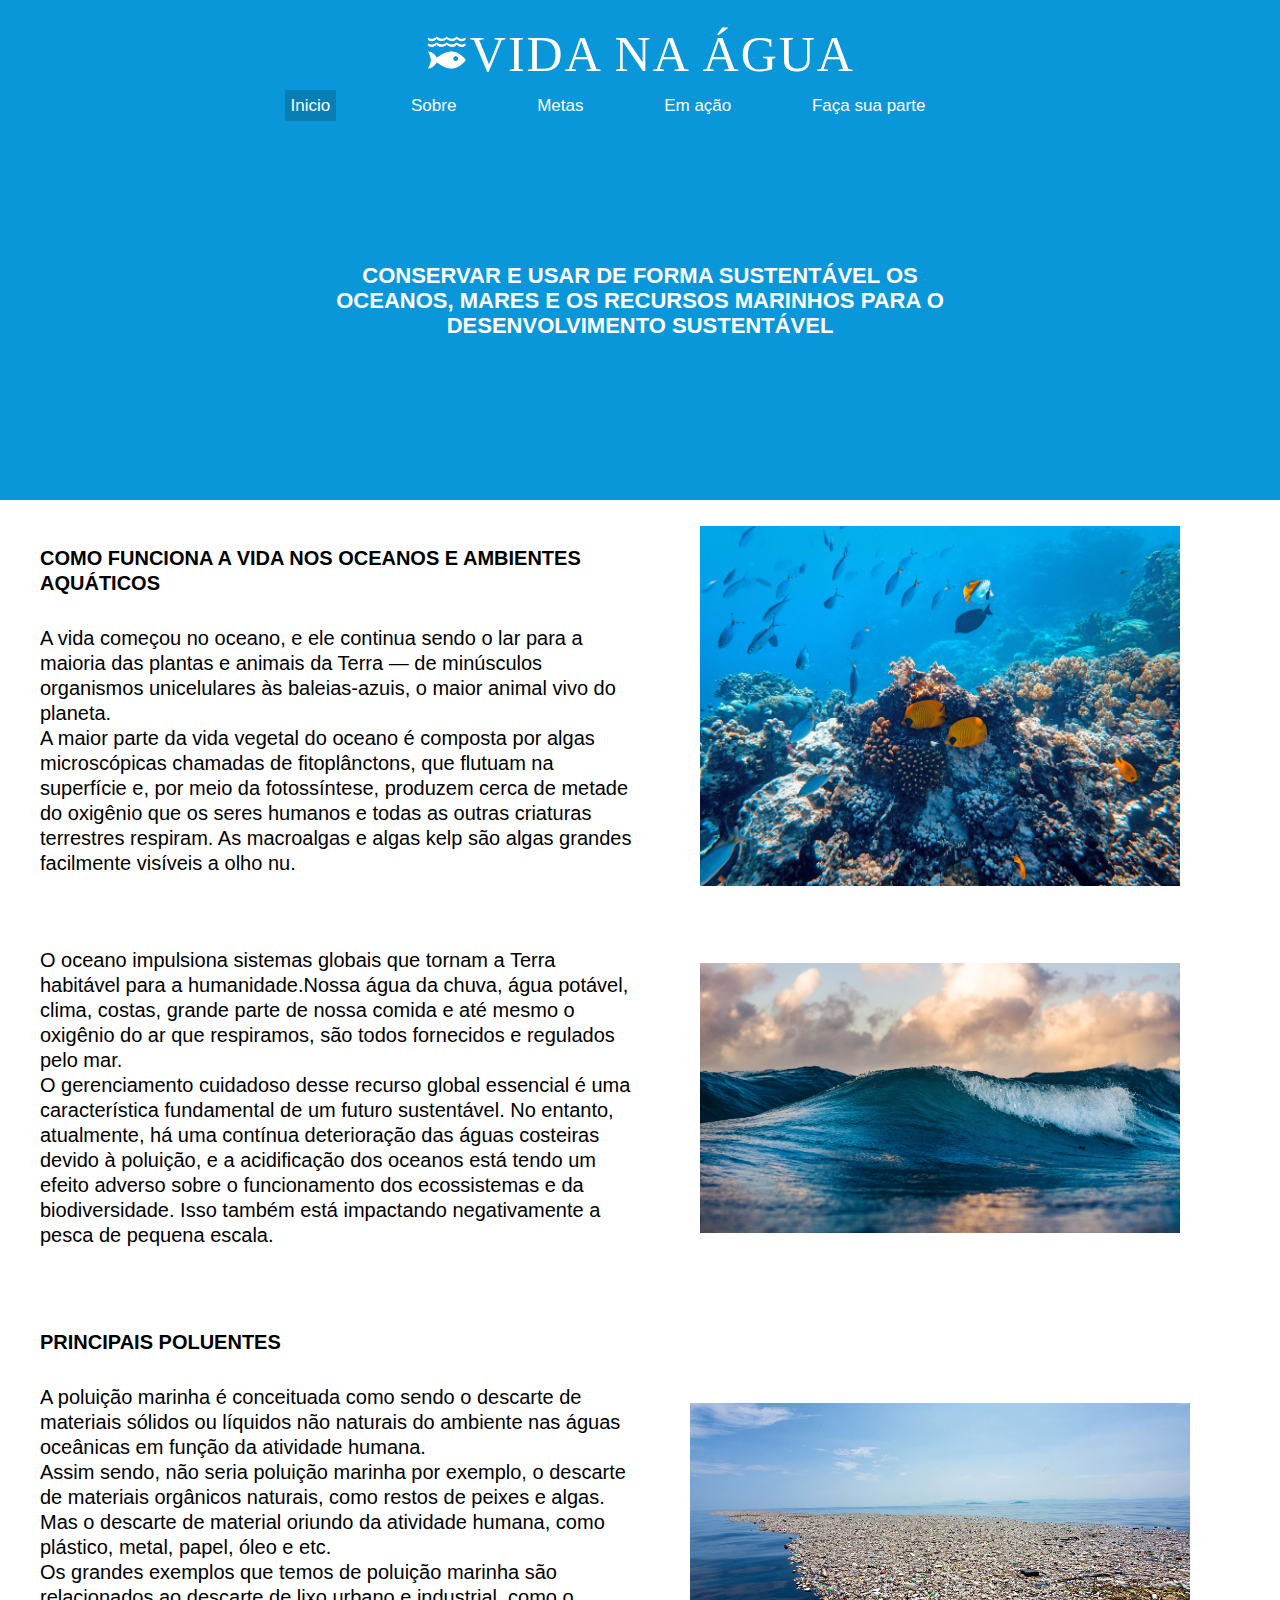
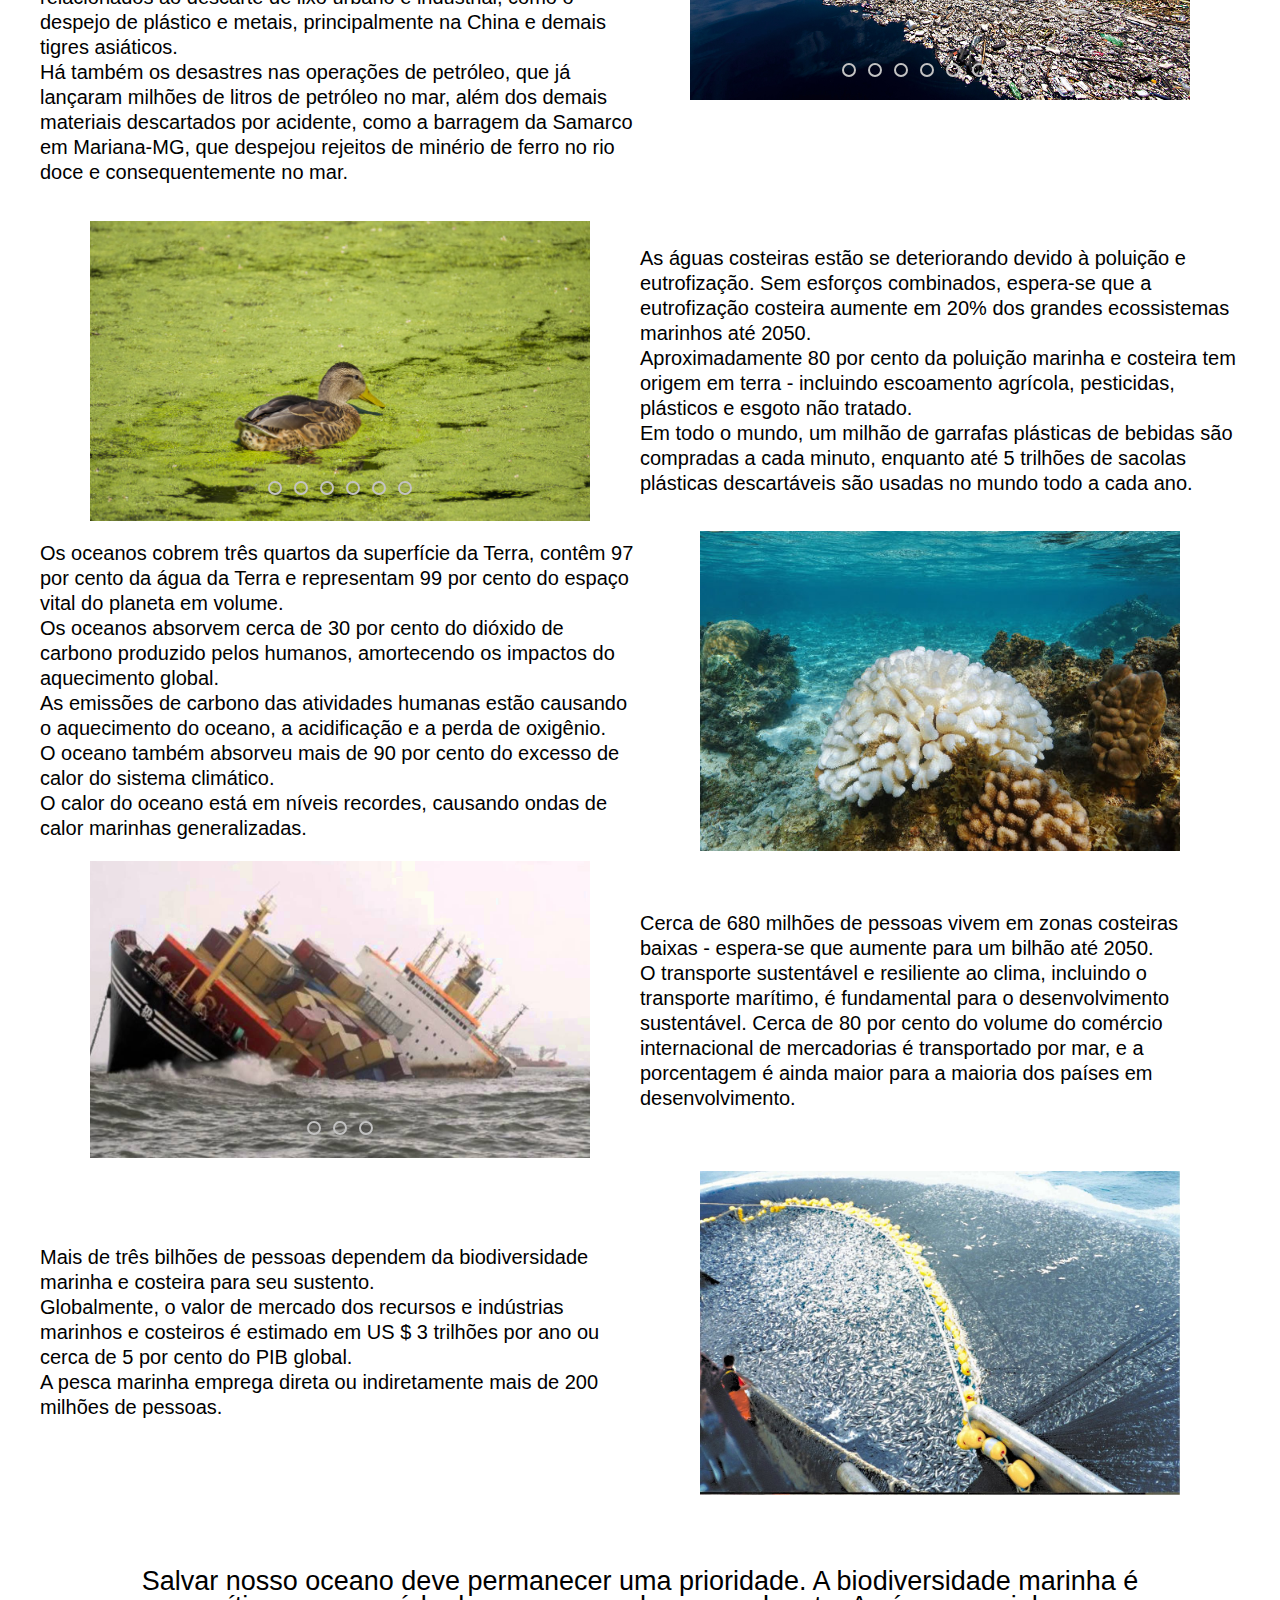
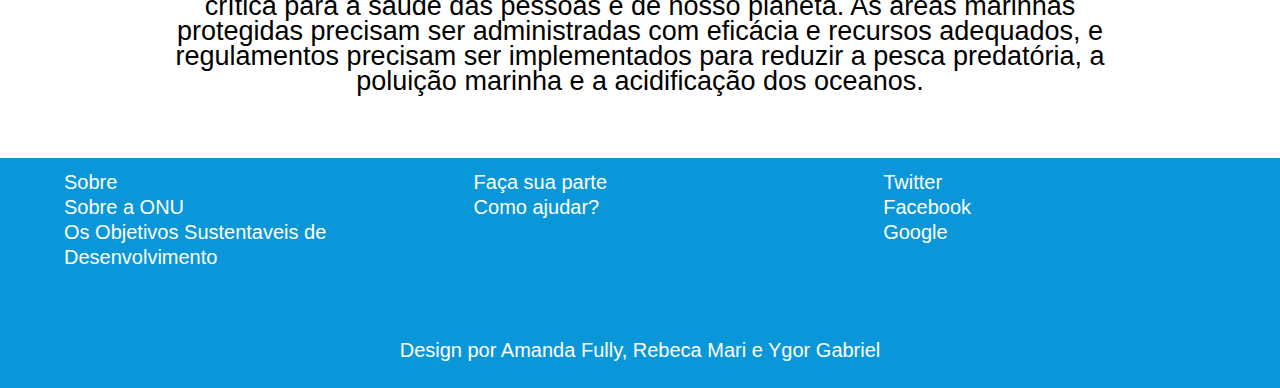
==== trabalho/index.html @ 9d88c1c8 "Add files via upload" ====
<!DOCTYPE html>

<html>
	<head>
		<meta charset="utf8">
		<title>Vida na Água</title>
		<link rel="stylesheet" type="text/css" href="./css/reset.css">
		<link rel="stylesheet" type="text/css" href="./css/estilos.css">
		<link rel="stylesheet" type="text/css" href="./css/inicio.css">
		<link rel="stylesheet" type="text/css" href="./css/carrossel.css">
	</head>
	<body>
		<header class="cabecalho-inicio">
			<h1><img id="logo" src="./img/peixe.png">Vida na água</h1>
			<nav class="menu">
				<ul>
					<li id="ativado"><a href="index.html">Inicio</a></li>
					<li><a href="sobre.html">Sobre</a></li>
					<li><a href="metas.html">Metas</a></li>
					<li><a href="em-acao.html">Em ação</a></li>
					<li><a href="faca-sua-parte.html">Faça sua parte</a></li>
				</ul>
			</nav>
			<h2>Conservar e usar de forma sustentável os oceanos, mares e os recursos marinhos para o desenvolvimento sustentável</h2>
		</header>
		<div class="corpo">
		
			<div class="conteudo">
				<h3>Como funciona a vida nos oceanos e ambientes aquáticos</h3>
				<p>A vida começou no oceano, e ele continua sendo o lar para a maioria das plantas e animais da Terra — de minúsculos organismos unicelulares às baleias-azuis,
				o maior animal vivo do planeta.</p>

				<p>A maior parte da vida vegetal do oceano é composta por algas microscópicas chamadas de fitoplânctons, que flutuam na superfície e, por meio da fotossíntese, produzem cerca de metade do oxigênio que os seres humanos e todas as outras criaturas terrestres respiram. 
				As macroalgas e algas kelp são algas grandes facilmente visíveis a olho nu.</p>
			</div>
			<img class="imagem-redonda" src="./img/imagem_1.jpg" alt="imagem1">
			
			<div  class="conteudo">
				<p>O oceano impulsiona sistemas globais que tornam a Terra habitável para a humanidade.Nossa água da chuva, água potável, clima, costas, grande parte de nossa comida
				e até mesmo o oxigênio do ar que respiramos, são todos fornecidos e regulados pelo mar.</p>
				<p>O gerenciamento cuidadoso desse recurso global essencial é uma característica fundamental de um futuro sustentável. No entanto, atualmente,
				há uma contínua deterioração das águas costeiras devido à poluição, e a acidificação dos oceanos está tendo um efeito adverso sobre o funcionamento dos ecossistemas e 
				da biodiversidade. Isso também está impactando negativamente a pesca de pequena escala.</p>
			</div>
			<img class="imagem-redonda" src="./img/imagem_2.jpg" alt="imagem2">
			
			<div class="conteudo"> 
				<h3>Principais poluentes</h3>
				<p>A poluição marinha é conceituada como sendo o descarte de materiais sólidos ou líquidos não naturais do ambiente nas águas oceânicas em função da atividade 
				humana.</p>
				
				<p>Assim sendo, não seria poluição marinha por exemplo, o descarte de materiais orgânicos naturais, como restos de peixes e algas. Mas o descarte de material oriundo 
				da atividade humana, como plástico, metal, papel, óleo e etc.</p>
				
				<p>Os grandes exemplos que temos de poluição marinha são relacionados ao descarte de lixo urbano e industrial, como o despejo de plástico e metais, principalmente 
				na China e demais tigres asiáticos.</p>
				
				<p>Há também os desastres nas operações de petróleo, que já lançaram milhões de litros de petróleo no mar, além dos demais materiais descartados por acidente, 
				como a barragem da Samarco em Mariana-MG, que despejou rejeitos de minério de ferro no rio doce e consequentemente no mar.</p>
			</div>
			
			<div class="slideshow">
				<div class="slide">
					<input type="radio" name="r" id="r1" checked>
					<input type="radio" name="r" id="r2">
					<input type="radio" name="r" id="r3">
					<input type="radio" name="r" id="r4">
					<input type="radio" name="r" id="r5">
					<input type="radio" name="r" id="r6">
					<input type="radio" name="r" id="r7">
					<input type="radio" name="r" id="r8">
					
					<div class="item i1">
						<img src="./img/imagem_3_1.jpg">
					</div>
					<div class="item">
						<img src="./img/imagem_3_2.jpg">
					</div>
					<div class="item">
						<img src="./img/imagem_3_3.jpg">
					</div>
					<div class="item">
						<img src="./img/imagem_3_4.jpg">
					</div>
					<div class="item">
						<img src="./img/imagem_3_5.jpg">
					</div>
					<div class="item">
						<img src="./img/imagem_3_6.jpg">
					</div>
					<div class="item">
						<img src="./img/imagem_3_7.jpg">
					</div>
					<div class="item">
						<img src="./img/imagem_3_8.jpg">
					</div>
				</div>
				
				<div class="navegacao">
					<label for="r1" class="barra"></label>
					<label for="r2" class="barra"></label>
					<label for="r3" class="barra"></label>
					<label for="r4" class="barra"></label>
					<label for="r5" class="barra"></label>
					<label for="r6" class="barra"></label>
					<label for="r7" class="barra"></label>
					<label for="r8" class="barra"></label>
				</div>
			</div>
			
			<div class="slideshow">
				<div class="slide">
					<input type="radio" name="s" id="s1" checked>
					<input type="radio" name="s" id="s2">
					<input type="radio" name="s" id="s3">
					<input type="radio" name="s" id="s4">
					<input type="radio" name="s" id="s5">
					<input type="radio" name="s" id="s6">
	
					<div class="item i1">
						<img src="./img/imagem_4_1.jpeg">
					</div>
					<div class="item">
						<img src="./img/imagem_4_2.jpg">
					</div>
					<div class="item">
						<img src="./img/imagem_4_3.jpg">
					</div>
					<div class="item">
						<img src="./img/imagem_4_4.jpg">
					</div>
					<div class="item">
						<img src="./img/imagem_4_5.jpg">
					</div>
					<div class="item">
						<img src="./img/imagem_4_6.jpg">
					</div>
				</div>
				
				<div class="navegacao">
					<label for="s1" class="barra"></label>
					<label for="s2" class="barra"></label>
					<label for="s3" class="barra"></label>
					<label for="s4" class="barra"></label>
					<label for="s5" class="barra"></label>
					<label for="s6" class="barra"></label>
				</div>
			</div>
			<div>
				<ul>
					<li>As águas costeiras estão se deteriorando devido à poluição e eutrofização. Sem esforços combinados, espera-se que a eutrofização costeira aumente em 20% dos grandes ecossistemas marinhos até 2050.</li>
					<li>Aproximadamente 80 por cento da poluição marinha e costeira tem origem em terra - incluindo escoamento agrícola, pesticidas, plásticos e esgoto não tratado.</li>
					<li>Em todo o mundo, um milhão de garrafas plásticas de bebidas são compradas a cada minuto, enquanto até 5 trilhões de sacolas plásticas descartáveis são usadas no mundo todo a cada ano.</li>	
				</ul>
			</div>
			
			<div>
				<ul>
					<li>Os oceanos cobrem três quartos da superfície da Terra, contêm 97 por cento da água da Terra e representam 99 por cento do espaço vital do planeta em volume.</li>
					<li>Os oceanos absorvem cerca de 30 por cento do dióxido de carbono produzido pelos humanos, amortecendo os impactos do aquecimento global.</li>
					<li>As emissões de carbono das atividades humanas estão causando o aquecimento do oceano, a acidificação e a perda de oxigênio.</li>
					<li>O oceano também absorveu mais de 90 por cento do excesso de calor do sistema climático.</li>
					<li>O calor do oceano está em níveis recordes, causando ondas de calor marinhas generalizadas.</li>
				</ul>
			</div>
			<img src="./img/imagem_5.jpg" alt="imagem 5">
			
			<div class="slideshow">
				<div class="slide">
					<input type="radio" name="c" id="c1" checked>
					<input type="radio" name="c" id="c2">
					<input type="radio" name="c" id="c3">
	
					<div class="item i1">
						<img src="./img/imagem_6_1.jpg">
					</div>
					<div class="item">
						<img src="./img/imagem_6_2.jpg">
					</div>
					<div class="item">
						<img src="./img/imagem_6_3.jpg">
					</div>
				</div>
				
				<div class="navegacao">
					<label for="c1" class="barra"></label>
					<label for="c2" class="barra"></label>
					<label for="c3" class="barra"></label>
				</div>
			</div>
			<div>
				<ul>
					<li>Cerca de 680 milhões de pessoas vivem em zonas costeiras baixas - espera-se que aumente para um bilhão até 2050.</li>
					<li>O transporte sustentável e resiliente ao clima, incluindo o transporte marítimo, é fundamental para o desenvolvimento sustentável. Cerca de 80 por cento do volume do comércio internacional de mercadorias é transportado por mar, e a porcentagem é ainda maior para a maioria dos países em desenvolvimento.</li>
				</ul>
			</div>
			
			<div>
				 <ul>
					<li>Mais de três bilhões de pessoas dependem da biodiversidade marinha e costeira para seu sustento.</li>
					<li>Globalmente, o valor de mercado dos recursos e indústrias marinhos e costeiros é estimado em US $ 3 trilhões por ano ou cerca de 5 por cento do PIB global.</li>
					<li>A pesca marinha emprega direta ou indiretamente mais de 200 milhões de pessoas.</li>
				</ul>
			</div>
			<img src="./img/imagem_7.jpg" alt="imagem 7">
		</div>
		
		<div id="final">
			<p>Salvar nosso oceano deve permanecer uma prioridade. A biodiversidade marinha é crítica para a saúde das pessoas e de nosso planeta. As áreas marinhas protegidas precisam ser administradas com eficácia e recursos adequados, e regulamentos precisam ser implementados para reduzir a pesca predatória, a poluição marinha e a acidificação dos oceanos.</p>
		</div>
		
		<footer>
			<div>
				<h4>Sobre</h4>
				<ul>
					<li><a href="#">Sobre a ONU</a></li>
					<li><a href="#">Os Objetivos Sustentaveis de Desenvolvimento</a></li>
				</ul>
			</div>
			
			<div>
				<h4>Faça sua parte</h4>
				<a href="faca-sua-parte.html">Como ajudar?</a>
			</div>
			
			<div>
				<ul>
					<li><a href="#"><img src="" alt="">Twitter</a></li>
					<li><a href="#"><img src="" alt="">Facebook</a></li>
					<li><a href="#"><img src="" alt="">Google</a></li>
				</ul>
			</div>
		</footer>
		<div class="criacao">
			<p> Design por Amanda Fully, Rebeca Mari e Ygor Gabriel</p>
		</div>
	</body>
</html>
---- trabalho/css/estilos.css ----
body,div,img{
	font-family: Arial, sans-serif;
	font-size: 20px;
	line-height: 25px;
}

header{
	text-align: center;
	width: 100%;
	height: 180px;
	background-color: #0a97d9;
	color: #ffffff;
}

header h1{
	position: relative;
	top: 20%;
	font-family: Haettenschweiler;
	letter-spacing: 2px;
	font-size: 50px;
	text-transform: uppercase;
	display: flex;
	align-items: center;
	justify-content: center;
	margin: 0 auto;
}

#logo{
	height: 38px;
	margin-right: 2px;
}

.menu{
	position: relative;
	top: 30%;
	font-size: 17px;
}

.menu li{
	display: inline;
	padding: 6px;
	margin-right: 5%;
}

.menu a{
	text-decoration: none;
	color: #ffffff;
}

#ativado{
	background-color: #087eb5;
}

h2{
	margin-left: auto;
	margin-right: auto;
	width: 50%;
	font-size: 22px;
	text-transform: uppercase;
	font-weight: bolder;
}

h3{
	font-size: 20px;
	text-transform: uppercase;
	margin-top: 10px;
	font-weight: bolder;
}

footer{
	background-color: #0a97d9;
	color: #ffffff;
	height: 180px;
}

footer div{
	width: 25%;
	height: 100px;
	float: left;
	padding-left: 5%;
	padding-right: 2%;
	padding-top: 1%;
}

footer a{
	text-decoration: none;
	color: #ffffff;
}

.criacao{
	text-align: center;
	background-color: #0a97d9;
	color: #ffffff;
	padding-bottom: 2%;
}
---- trabalho/css/inicio.css ----
.cabecalho-inicio{
	height: 500px;
	animation-name: animacao;
	animation-duration: 30s;
	animation-timing-function: step-end;
	animation-iteration-count: infinite;
}

@keyframes animacao{	
	0%{
		background-image: url(../img/cabecalho.jpg);
		background-position: center bottom;
		background-size: cover;
		background-repeat: no-repeat;
	}
	20%{
		background-image: url(../img/cabecalho_1.jpg);
		background-position: center;
		background-size: cover;
		background-repeat: no-repeat;
	}
	40%{
		background-image: url(../img/cabecalho_2.jpg);
		background-position: center;
		background-repeat: no-repeat;
	}
	60%{
		background-image: url(../img/cabecalho_3.jpg);
		background-position: center bottom;
		background-size: cover;
		background-repeat: no-repeat;
	}
	80%{
		background-image: url(../img/cabecalho_4.jpg);
		background-position: center;
		background-size: cover;
		background-repeat: no-repeat;
	}
	100%{
		background-image: url(../img/cabecalho_5.jpg);
		background-position: center;
		background-size: cover;
		background-repeat: no-repeat;
	}
}

.cabecalho-inicio h1{
	position: relative;
	top: 7%;
}

.cabecalho-inicio nav{
	position: relative;
	top: 11%;
}

.cabecalho-inicio h2{
	position: relative;
	top: 40%;
}

.corpo{
	display: flex;
	flex-wrap: wrap;
	align-items: center;
	margin: 0 auto;
	max-width: 1200px;
}

.corpo img{
	width: 40%;
	min-width: 450px;
	margin: 10px auto;
}

.conteudo{
	margin-top: 3%;
	margin-bottom: 3%;
	max-width: 600px;
}

.conteudo p{
	max-width: 600px;
}

.conteudo h3{
	margin-bottom: 5%;
}

.corpo ul{
	max-width: 600px;
}

#final{
	max-width: 1000px;
	margin: 5% auto;
	font-size: 27px;
	text-align: center;
}
---- trabalho/css/carrossel.css ----
.slideshow{
	margin: 0 auto;
	max-width: 500px;
	height: 300px;
	overflow: hidden;
	position: relative;
}

.navegacao{
	position: absolute;
	bottom: 20px;
	left: 50%;
	transform: translate(-50%);
	display: flex;
}

.barra{
	width: 10px;
	height: 10px;
	border: 2px solid #c3c3c3;
	border-radius: 100%;
	margin: 6px;
	cursor: pointer;
}

.barra:hover{
	background: #fff;
}

input[name="r"]{
	position: absolute;
	visibility: hidden;
}

.slide{
	width: 500%;
	height: 100%;
	display: flex;
	align-items: center;
}

.item{
	width: 20%;
	transition: 0.6s;
}

.item img{
	min-width: 500px;
	min-height: 300px;
}

#r1:checked ~ .i1{
	margin-left: 0;
}

#r2:checked ~ .i1{
	margin-left: -20%;
}

#r3:checked ~ .i1{
	margin-left: -40%;
}

#r4:checked ~ .i1{
	margin-left: -60%;
}

#r5:checked ~ .i1{
	margin-left: -80%;
}

#r6:checked ~ .i1{
	margin-left: -100%;
}

#r7:checked ~ .i1{
	margin-left: -120%;
}

#r8:checked ~ .i1{
	margin-left: -140%;
}


input[name="s"]{
	position: absolute;
	visibility: hidden;
}

#s1:checked ~ .i1{
	margin-left: 0;
}

#s2:checked ~ .i1{
	margin-left: -20%;
}

#s3:checked ~ .i1{
	margin-left: -40%;
}

#s4:checked ~ .i1{
	margin-left: -60%;
}

#s5:checked ~ .i1{
	margin-left: -80%;
}

#s6:checked ~ .i1{
	margin-left: -100%;
}

input[name="c"]{
	position: absolute;
	visibility: hidden;
}

#c1:checked ~ .i1{
	margin-left: 0;
}

#c2:checked ~ .i1{
	margin-left: -20%;
}

#c3:checked ~ .i1{
	margin-left: -40%;
}
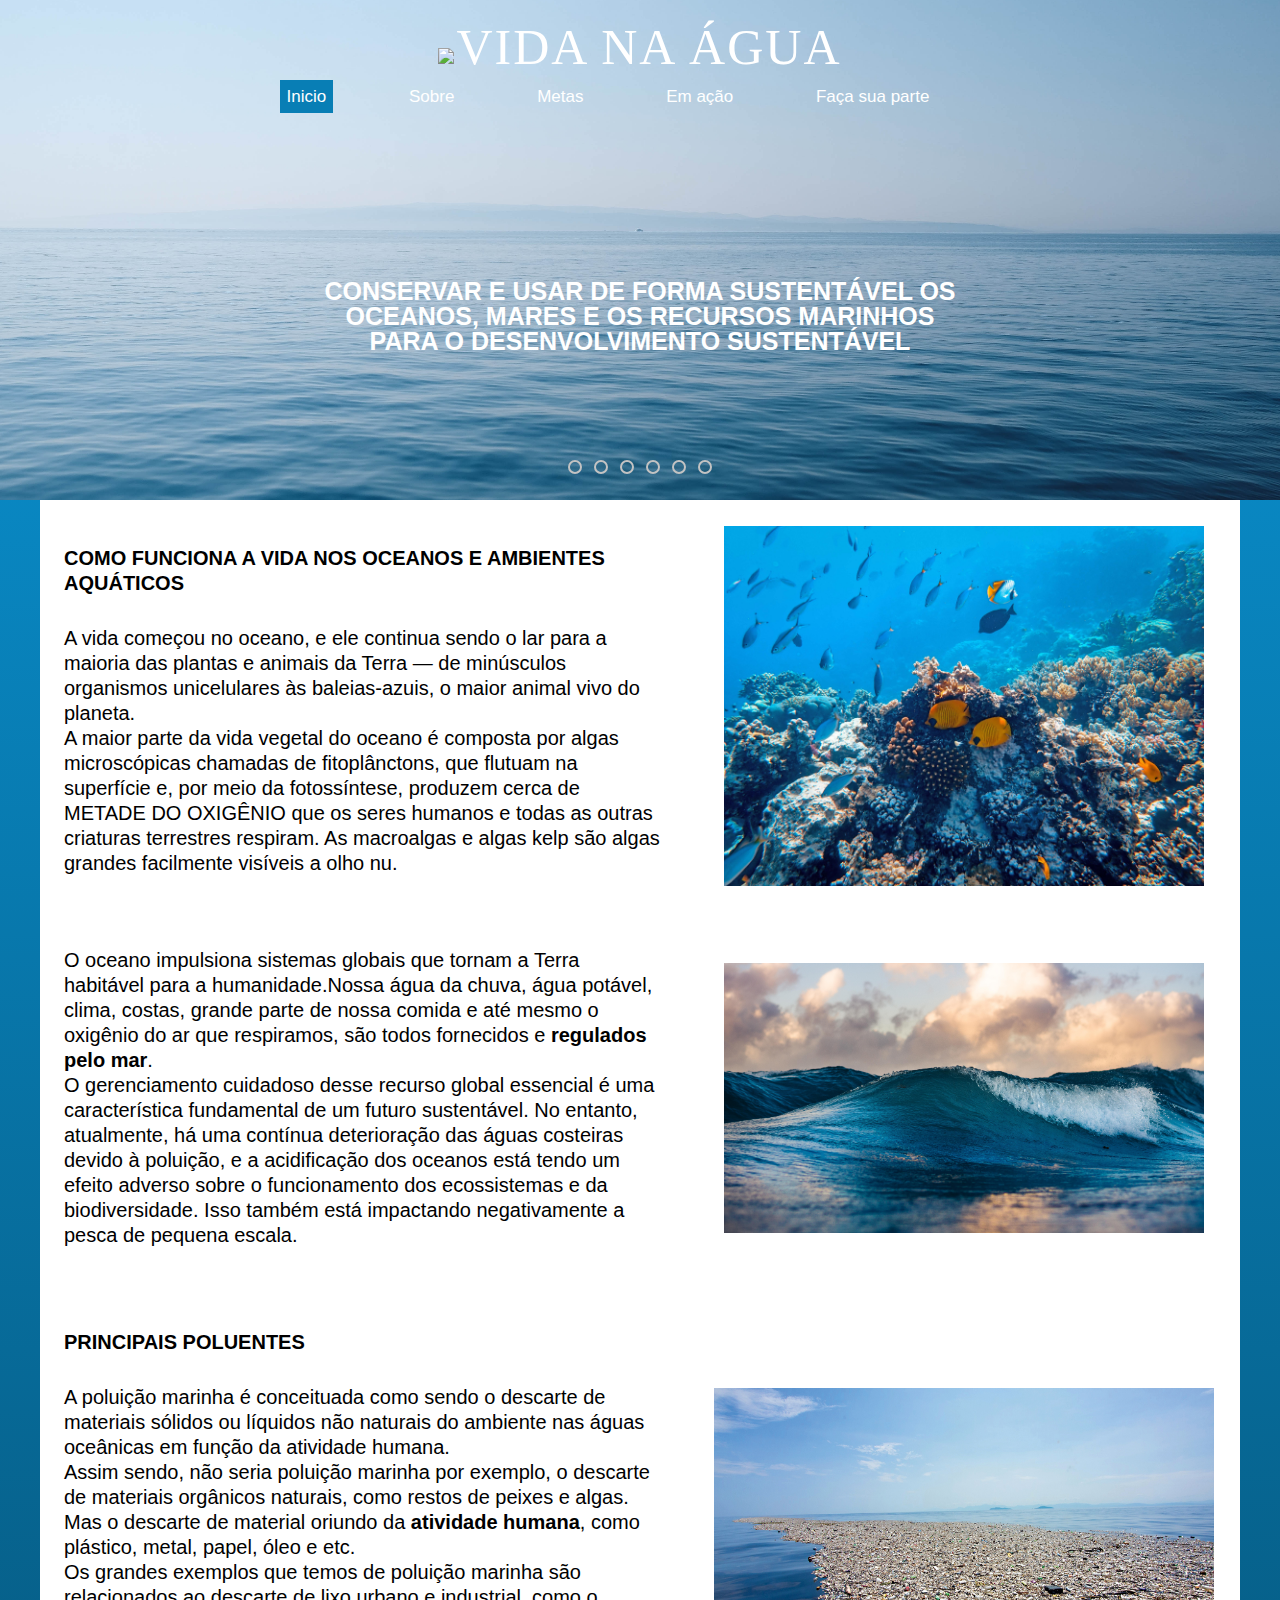
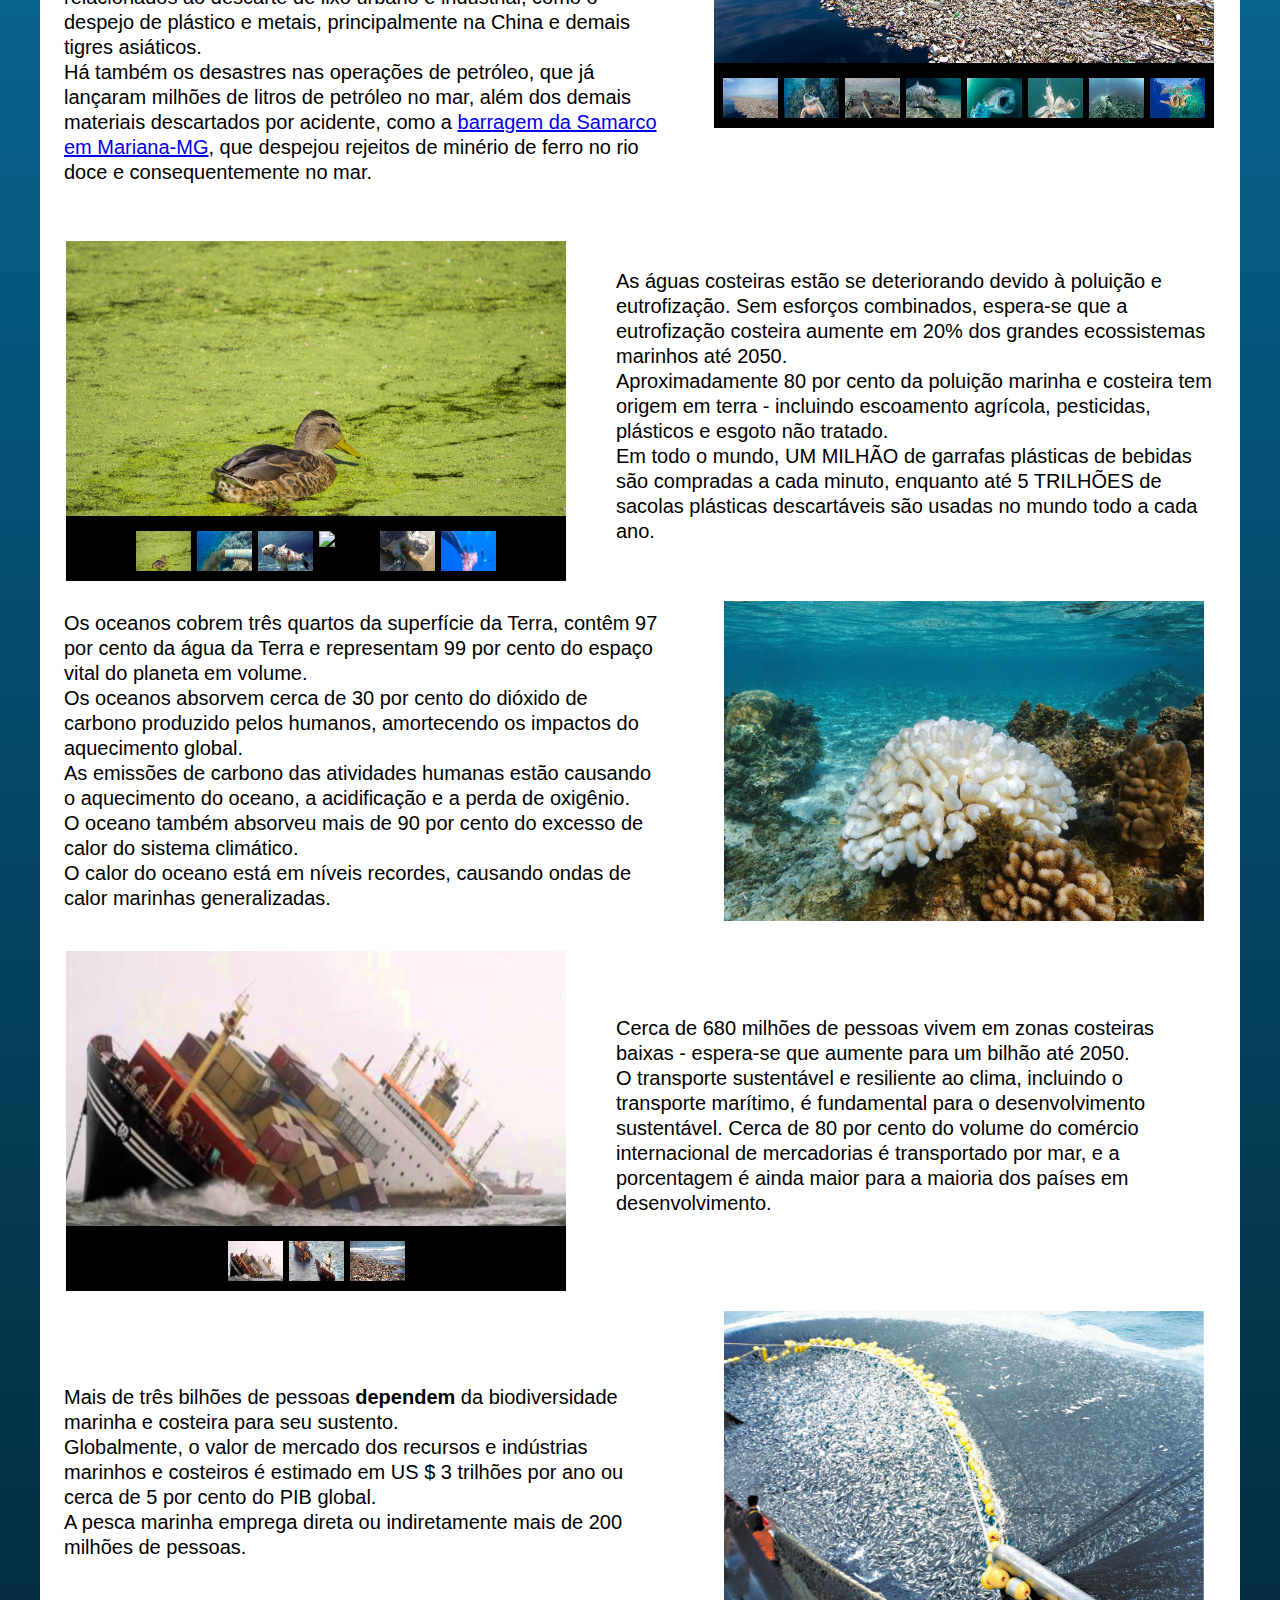
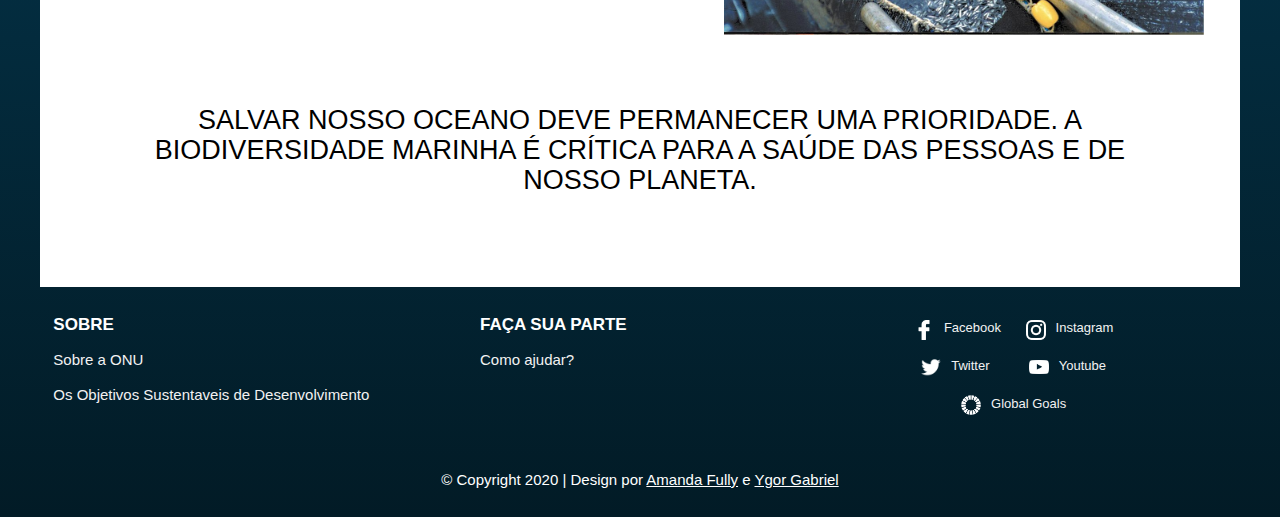
==== commit f73d01fe: "Update index.html" ====
--- a/trabalho/index.html
+++ b/trabalho/index.html
@@ -7,22 +7,147 @@
 		<link rel="stylesheet" type="text/css" href="./css/reset.css">
 		<link rel="stylesheet" type="text/css" href="./css/estilos.css">
 		<link rel="stylesheet" type="text/css" href="./css/inicio.css">
-		<link rel="stylesheet" type="text/css" href="./css/carrossel.css">
+		<script type="text/javascript" src="./js/jquery.min.js"></script>
+		<script type="text/javascript" src="./js/script.js"></script>
 	</head>
 	<body>
 		<header class="cabecalho-inicio">
-			<h1><img id="logo" src="./img/peixe.png">Vida na água</h1>
-			<nav class="menu">
-				<ul>
-					<li id="ativado"><a href="index.html">Inicio</a></li>
-					<li><a href="sobre.html">Sobre</a></li>
-					<li><a href="metas.html">Metas</a></li>
-					<li><a href="em-acao.html">Em ação</a></li>
-					<li><a href="faca-sua-parte.html">Faça sua parte</a></li>
-				</ul>
-			</nav>
+			
+			<div class="slideshow_cabecalho">
+				<div class="slide_cabecalho">
+					<input type="radio" name="a" id="a1" checked onclick="contador = 1">
+					<input type="radio" name="a" id="a2" onclick="contador = 2">
+					<input type="radio" name="a" id="a3" onclick="contador = 3">
+					<input type="radio" name="a" id="a4" onclick="contador = 4">
+					<input type="radio" name="a" id="a5" onclick="contador = 5">
+					<input type="radio" name="a" id="a6" onclick="contador = 6">
+					
+					<div class="item i1">
+						<img src="./img/cabecalho_1.jpg">
+					</div>
+					<div class="item">
+						<img src="./img/cabecalho_2.jpg">
+					</div>
+					<div class="item">
+						<img src="./img/cabecalho_3.jpg">
+					</div>
+					<div class="item">
+						<img src="./img/cabecalho_4.jpg">
+					</div>
+					<div class="item">
+						<img src="./img/cabecalho_5.jpg">
+					</div>
+					<div class="item">
+						<img src="./img/cabecalho_6.jpg">
+					</div>
+				</div>
+				
+				<div class="navegacao">
+					<label for="a1" class="barra"></label>
+					<label for="a2" class="barra"></label>
+					<label for="a3" class="barra"></label>
+					<label for="a4" class="barra"></label>
+					<label for="a5" class="barra"></label>
+					<label for="a6" class="barra"></label>
+				</div>
+			</div>
+			
+			<div class="cabecalho_menu">
+			<h1><a href="index.html"><img id="logo" src="./img/peixe.png">Vida na água</a></h1>
+			
+			<input type="checkbox" id="check">
+			<label id="icone" for="check"><img src="./img/menu_mobile.png"></label>
+			
+			<div class="barra_menu">
+				<nav class="menu">
+					<ul>
+						<li><a id="ativado" href="index.html">Inicio</a></li>
+						<li><a href="sobre.html">Sobre</a></li>
+						<li><a href="metas.html">Metas</a></li>
+						<li><a href="em-acao.html">Em ação</a></li>
+						<li><a href="faca-sua-parte.html">Faça sua parte</a></li>
+					</ul>
+				</nav>
+			</div>
+			</div>
+			
 			<h2>Conservar e usar de forma sustentável os oceanos, mares e os recursos marinhos para o desenvolvimento sustentável</h2>
 		</header>
+		
+		<div class="modal m1">
+			<div class="modal_content">
+				<div class="modal_item">
+					<img src="./img/imagem_3_1.jpg" class="modal_img">
+				</div>
+				<div class="modal_item">
+					<img src="./img/imagem_3_2.jpg" class="modal_img">
+				</div>
+				<div class="modal_item">
+					<img src="./img/imagem_3_3.jpg" class="modal_img">
+				</div>
+				<div class="modal_item">
+					<img src="./img/imagem_3_4.jpg" class="modal_img">
+				</div>
+				<div class="modal_item">
+					<img src="./img/imagem_3_5.jpg" class="modal_img">
+				</div>
+				<div class="modal_item">
+					<img src="./img/imagem_3_6.jpg" class="modal_img">
+				</div>
+				<div class="modal_item">
+					<img src="./img/imagem_3_7.jpg" class="modal_img">
+				</div>
+				<div class="modal_item">
+					<img src="./img/imagem_3_8.jpg" class="modal_img">
+				</div>
+			</div>
+			<span class="bt_close">&times;</span>
+			<a class="bt_ant" style="display: none"><img src="./img/botao_voltar.png"></a>
+			<a class="bt_prox"><img src="./img/botao_avancar.png"></a>
+		</div>
+			
+		<div class="modal m2">
+			<div class="modal_content">
+				<div class="modal_item">
+					<img src="./img/imagem_4_1.jpeg" class="modal_img">
+				</div>
+				<div class="modal_item">
+					<img src="./img/imagem_4_2.jpg" class="modal_img">
+				</div>
+				<div class="modal_item">
+					<img src="./img/imagem_4_3.jpg" class="modal_img">
+				</div>
+				<div class="modal_item">
+					<img src="./img/imagem_4_4.jpg" class="modal_img">
+				</div>
+				<div class="modal_item">
+					<img src="./img/imagem_4_5.jpg" class="modal_img">
+				</div>
+				<div class="modal_item">
+					<img src="./img/imagem_4_6.jpg" class="modal_img">
+				</div>
+			</div>
+			<span class="bt_close">&times;</span>
+			<a class="bt_ant" style="display: none"><img src="./img/botao_voltar.png"></a>
+			<a class="bt_prox"><img src="./img/botao_avancar.png"></a>
+		</div>	
+		<div class="modal m3">
+			<div class="modal_content">
+				<div class="modal_item">
+					<img src="./img/imagem_6_1.jpg" class="modal_img">
+				</div>
+				<div class="modal_item">
+					<img src="./img/imagem_6_2.jpg" class="modal_img">
+				</div>
+				<div class="modal_item">
+					<img src="./img/imagem_6_3.jpg" class="modal_img">
+				</div>
+			</div>
+			<span class="bt_close">&times;</span>
+			<a class="bt_ant" style="display: none"><img src="./img/botao_voltar.png"></a>
+			<a class="bt_prox"><img src="./img/botao_avancar.png"></a>
+		</div>
+		
 		<div class="corpo">
 		
 			<div class="conteudo">
@@ -30,19 +155,19 @@
 				<p>A vida começou no oceano, e ele continua sendo o lar para a maioria das plantas e animais da Terra — de minúsculos organismos unicelulares às baleias-azuis,
 				o maior animal vivo do planeta.</p>
 
-				<p>A maior parte da vida vegetal do oceano é composta por algas microscópicas chamadas de fitoplânctons, que flutuam na superfície e, por meio da fotossíntese, produzem cerca de metade do oxigênio que os seres humanos e todas as outras criaturas terrestres respiram. 
+				<p>A maior parte da vida vegetal do oceano é composta por algas microscópicas chamadas de fitoplânctons, que flutuam na superfície e, por meio da fotossíntese, produzem cerca de <span class="destaque">metade do oxigênio</span> que os seres humanos e todas as outras criaturas terrestres respiram. 
 				As macroalgas e algas kelp são algas grandes facilmente visíveis a olho nu.</p>
 			</div>
-			<img class="imagem-redonda" src="./img/imagem_1.jpg" alt="imagem1">
+			<img src="./img/imagem_1.jpg">
 			
 			<div  class="conteudo">
 				<p>O oceano impulsiona sistemas globais que tornam a Terra habitável para a humanidade.Nossa água da chuva, água potável, clima, costas, grande parte de nossa comida
-				e até mesmo o oxigênio do ar que respiramos, são todos fornecidos e regulados pelo mar.</p>
+				e até mesmo o oxigênio do ar que respiramos, são todos fornecidos e <strong>regulados pelo mar</strong>.</p>
 				<p>O gerenciamento cuidadoso desse recurso global essencial é uma característica fundamental de um futuro sustentável. No entanto, atualmente,
 				há uma contínua deterioração das águas costeiras devido à poluição, e a acidificação dos oceanos está tendo um efeito adverso sobre o funcionamento dos ecossistemas e 
 				da biodiversidade. Isso também está impactando negativamente a pesca de pequena escala.</p>
 			</div>
-			<img class="imagem-redonda" src="./img/imagem_2.jpg" alt="imagem2">
+			<img src="./img/imagem_2.jpg">
 			
 			<div class="conteudo"> 
 				<h3>Principais poluentes</h3>
@@ -50,111 +175,118 @@
 				humana.</p>
 				
 				<p>Assim sendo, não seria poluição marinha por exemplo, o descarte de materiais orgânicos naturais, como restos de peixes e algas. Mas o descarte de material oriundo 
-				da atividade humana, como plástico, metal, papel, óleo e etc.</p>
+				da <strong>atividade humana</strong>, como plástico, metal, papel, óleo e etc.</p>
 				
 				<p>Os grandes exemplos que temos de poluição marinha são relacionados ao descarte de lixo urbano e industrial, como o despejo de plástico e metais, principalmente 
 				na China e demais tigres asiáticos.</p>
 				
 				<p>Há também os desastres nas operações de petróleo, que já lançaram milhões de litros de petróleo no mar, além dos demais materiais descartados por acidente, 
-				como a barragem da Samarco em Mariana-MG, que despejou rejeitos de minério de ferro no rio doce e consequentemente no mar.</p>
-			</div>
-			
+				como a <a href="https://g1.globo.com/mg/minas-gerais/noticia/2019/01/25/ha-3-anos-rompimento-de-barragem-de-mariana-causou-maior-desastre-ambiental-do-pais-e-matou-19-pessoas.ghtml" target="_blank">barragem da Samarco em Mariana-MG</a>, que despejou rejeitos de minério de ferro no rio doce e consequentemente no mar.</p>
+			</div>
+			
+			<figure>
 			<div class="slideshow">
 				<div class="slide">
-					<input type="radio" name="r" id="r1" checked>
-					<input type="radio" name="r" id="r2">
-					<input type="radio" name="r" id="r3">
-					<input type="radio" name="r" id="r4">
-					<input type="radio" name="r" id="r5">
-					<input type="radio" name="r" id="r6">
-					<input type="radio" name="r" id="r7">
-					<input type="radio" name="r" id="r8">
+					<input type="radio" name="b" id="b1" checked>
+					<input type="radio" name="b" id="b2">
+					<input type="radio" name="b" id="b3">
+					<input type="radio" name="b" id="b4">
+					<input type="radio" name="b" id="b5">
+					<input type="radio" name="b" id="b6">
+					<input type="radio" name="b" id="b7">
+					<input type="radio" name="b" id="b8">
 					
 					<div class="item i1">
-						<img src="./img/imagem_3_1.jpg">
-					</div>
-					<div class="item">
-						<img src="./img/imagem_3_2.jpg">
-					</div>
-					<div class="item">
-						<img src="./img/imagem_3_3.jpg">
-					</div>
-					<div class="item">
-						<img src="./img/imagem_3_4.jpg">
-					</div>
-					<div class="item">
-						<img src="./img/imagem_3_5.jpg">
-					</div>
-					<div class="item">
-						<img src="./img/imagem_3_6.jpg">
-					</div>
-					<div class="item">
-						<img src="./img/imagem_3_7.jpg">
-					</div>
-					<div class="item">
-						<img src="./img/imagem_3_8.jpg">
+						<img src="./img/imagem_3_1.jpg" class="small_img s1">
+					</div>
+					<div class="item">
+						<img src="./img/imagem_3_2.jpg" class="small_img s1">
+					</div>
+					<div class="item">
+						<img src="./img/imagem_3_3.jpg" class="small_img s1">
+					</div>
+					<div class="item">
+						<img src="./img/imagem_3_4.jpg" class="small_img s1">
+					</div>
+					<div class="item">
+						<img src="./img/imagem_3_5.jpg" class="small_img s1">
+					</div>
+					<div class="item">
+						<img src="./img/imagem_3_6.jpg" class="small_img s1">
+					</div>
+					<div class="item">
+						<img src="./img/imagem_3_7.jpg" class="small_img s1">
+					</div>
+					<div class="item">
+						<img src="./img/imagem_3_8.jpg" class="small_img s1">
 					</div>
 				</div>
 				
 				<div class="navegacao">
-					<label for="r1" class="barra"></label>
-					<label for="r2" class="barra"></label>
-					<label for="r3" class="barra"></label>
-					<label for="r4" class="barra"></label>
-					<label for="r5" class="barra"></label>
-					<label for="r6" class="barra"></label>
-					<label for="r7" class="barra"></label>
-					<label for="r8" class="barra"></label>
-				</div>
-			</div>
-			
+					<label for="b1" class="barra"><img src="./img/imagem_3_1.jpg" class="miniatura"></label>
+					<label for="b2" class="barra"><img src="./img/imagem_3_2.jpg" class="miniatura"></label>
+					<label for="b3" class="barra"><img src="./img/imagem_3_3.jpg" class="miniatura"></label>
+					<label for="b4" class="barra"><img src="./img/imagem_3_4.jpg" class="miniatura"></label>
+					<label for="b5" class="barra"><img src="./img/imagem_3_5.jpg" class="miniatura"></label>
+					<label for="b6" class="barra"><img src="./img/imagem_3_6.jpg" class="miniatura"></label>
+					<label for="b7" class="barra"><img src="./img/imagem_3_7.jpg" class="miniatura"></label>
+					<label for="b8" class="barra"><img src="./img/imagem_3_8.jpg" class="miniatura"></label>
+				</div>
+			</div>
+			<figcaption>Clique na imagem para visualização em tela cheia</figcaption>
+			</figure>
+			
+			<figure>
 			<div class="slideshow">
 				<div class="slide">
-					<input type="radio" name="s" id="s1" checked>
-					<input type="radio" name="s" id="s2">
-					<input type="radio" name="s" id="s3">
-					<input type="radio" name="s" id="s4">
-					<input type="radio" name="s" id="s5">
-					<input type="radio" name="s" id="s6">
+					<input type="radio" name="c" id="c1" checked>
+					<input type="radio" name="c" id="c2">
+					<input type="radio" name="c" id="c3">
+					<input type="radio" name="c" id="c4">
+					<input type="radio" name="c" id="c5">
+					<input type="radio" name="c" id="c6">
 	
 					<div class="item i1">
-						<img src="./img/imagem_4_1.jpeg">
-					</div>
-					<div class="item">
-						<img src="./img/imagem_4_2.jpg">
-					</div>
-					<div class="item">
-						<img src="./img/imagem_4_3.jpg">
-					</div>
-					<div class="item">
-						<img src="./img/imagem_4_4.jpg">
-					</div>
-					<div class="item">
-						<img src="./img/imagem_4_5.jpg">
-					</div>
-					<div class="item">
-						<img src="./img/imagem_4_6.jpg">
+						<img src="./img/imagem_4_1.jpeg" class="small_img s2">
+					</div>
+					<div class="item">
+						<img src="./img/imagem_4_2.jpg" class="small_img s2">
+					</div>
+					<div class="item">
+						<img src="./img/imagem_4_3.jpg" class="small_img s2">
+					</div>
+					<div class="item">
+						<img src="./img/imagem_4_4.jpg" class="small_img s2">
+					</div>
+					<div class="item">
+						<img src="./img/imagem_4_5.jpg" class="small_img s2">
+					</div>
+					<div class="item">
+						<img src="./img/imagem_4_6.jpg" class="small_img s2">
 					</div>
 				</div>
 				
 				<div class="navegacao">
-					<label for="s1" class="barra"></label>
-					<label for="s2" class="barra"></label>
-					<label for="s3" class="barra"></label>
-					<label for="s4" class="barra"></label>
-					<label for="s5" class="barra"></label>
-					<label for="s6" class="barra"></label>
-				</div>
-			</div>
-			<div>
+					<label for="c1" class="barra"><img src="./img/imagem_4_1.jpeg" class="miniatura"></label>
+					<label for="c2" class="barra"><img src="./img/imagem_4_2.jpg" class="miniatura"></label>
+					<label for="c3" class="barra"><img src="./img/imagem_4_3.jpg" class="miniatura"></label>
+					<label for="c4" class="barra"><img src="./img/imagem_4_4.jpg" class="miniatura"></label>
+					<label for="c5" class="barra"><img src="./img/imagem_4_5.jpg" class="miniatura"></label>
+					<label for="c6" class="barra"><img src="./img/imagem_4_6.jpg" class="miniatura"></label>
+				</div>
+			</div>
+			<figcaption>Clique na imagem para visualização em tela cheia</figcaption>
+			</figure>
+			
+			<div class="fatos">
 				<ul>
 					<li>As águas costeiras estão se deteriorando devido à poluição e eutrofização. Sem esforços combinados, espera-se que a eutrofização costeira aumente em 20% dos grandes ecossistemas marinhos até 2050.</li>
 					<li>Aproximadamente 80 por cento da poluição marinha e costeira tem origem em terra - incluindo escoamento agrícola, pesticidas, plásticos e esgoto não tratado.</li>
-					<li>Em todo o mundo, um milhão de garrafas plásticas de bebidas são compradas a cada minuto, enquanto até 5 trilhões de sacolas plásticas descartáveis são usadas no mundo todo a cada ano.</li>	
-				</ul>
-			</div>
-			
-			<div>
+					<li>Em todo o mundo, <span class="destaque">um milhão</span> de garrafas plásticas de bebidas são compradas a cada minuto, enquanto até 5 <span class="destaque">trilhões</span> de sacolas plásticas descartáveis são usadas no mundo todo a cada ano.</li>	
+				</ul>
+			</div>
+			
+			<div class="fatos">
 				<ul>
 					<li>Os oceanos cobrem três quartos da superfície da Terra, contêm 97 por cento da água da Terra e representam 99 por cento do espaço vital do planeta em volume.</li>
 					<li>Os oceanos absorvem cerca de 30 por cento do dióxido de carbono produzido pelos humanos, amortecendo os impactos do aquecimento global.</li>
@@ -163,76 +295,83 @@
 					<li>O calor do oceano está em níveis recordes, causando ondas de calor marinhas generalizadas.</li>
 				</ul>
 			</div>
-			<img src="./img/imagem_5.jpg" alt="imagem 5">
-			
+			<img src="./img/imagem_5.jpg">
+			
+			<figure>
 			<div class="slideshow">
 				<div class="slide">
-					<input type="radio" name="c" id="c1" checked>
-					<input type="radio" name="c" id="c2">
-					<input type="radio" name="c" id="c3">
+					<input type="radio" name="d" id="d1" checked>
+					<input type="radio" name="d" id="d2">
+					<input type="radio" name="d" id="d3">
 	
 					<div class="item i1">
-						<img src="./img/imagem_6_1.jpg">
-					</div>
-					<div class="item">
-						<img src="./img/imagem_6_2.jpg">
-					</div>
-					<div class="item">
-						<img src="./img/imagem_6_3.jpg">
+						<img src="./img/imagem_6_1.jpg" class="small_img s3">
+					</div>
+					<div class="item">
+						<img src="./img/imagem_6_2.jpg" class="small_img s3">
+					</div>
+					<div class="item">
+						<img src="./img/imagem_6_3.jpg" class="small_img s3">
 					</div>
 				</div>
 				
 				<div class="navegacao">
-					<label for="c1" class="barra"></label>
-					<label for="c2" class="barra"></label>
-					<label for="c3" class="barra"></label>
-				</div>
-			</div>
-			<div>
+					<label for="d1" class="barra"><img src="./img/imagem_6_1.jpg" class="miniatura"></label>
+					<label for="d2" class="barra"><img src="./img/imagem_6_2.jpg" class="miniatura"></label>
+					<label for="d3" class="barra"><img src="./img/imagem_6_3.jpg" class="miniatura"></label>
+				</div>
+			</div>
+			<figcaption>Clique na imagem para visualização em tela cheia</figcaption>
+			</figure>
+			
+			<div class="fatos">
 				<ul>
 					<li>Cerca de 680 milhões de pessoas vivem em zonas costeiras baixas - espera-se que aumente para um bilhão até 2050.</li>
 					<li>O transporte sustentável e resiliente ao clima, incluindo o transporte marítimo, é fundamental para o desenvolvimento sustentável. Cerca de 80 por cento do volume do comércio internacional de mercadorias é transportado por mar, e a porcentagem é ainda maior para a maioria dos países em desenvolvimento.</li>
 				</ul>
 			</div>
 			
-			<div>
-				 <ul>
-					<li>Mais de três bilhões de pessoas dependem da biodiversidade marinha e costeira para seu sustento.</li>
+			<div class="fatos">
+				  <ul>
+					<li>Mais de três bilhões de pessoas <strong>dependem</strong> da biodiversidade marinha e costeira para seu sustento.</li>
 					<li>Globalmente, o valor de mercado dos recursos e indústrias marinhos e costeiros é estimado em US $ 3 trilhões por ano ou cerca de 5 por cento do PIB global.</li>
 					<li>A pesca marinha emprega direta ou indiretamente mais de 200 milhões de pessoas.</li>
 				</ul>
 			</div>
-			<img src="./img/imagem_7.jpg" alt="imagem 7">
+			<img src="./img/imagem_7.jpg">
+		
+			<div id="final">
+				<p class="destaque">Salvar nosso oceano deve permanecer uma prioridade. A biodiversidade marinha é crítica para a saúde das pessoas e de nosso planeta.</p>
+			</div>
 		</div>
-		
-		<div id="final">
-			<p>Salvar nosso oceano deve permanecer uma prioridade. A biodiversidade marinha é crítica para a saúde das pessoas e de nosso planeta. As áreas marinhas protegidas precisam ser administradas com eficácia e recursos adequados, e regulamentos precisam ser implementados para reduzir a pesca predatória, a poluição marinha e a acidificação dos oceanos.</p>
-		</div>
-		
 		<footer>
 			<div>
 				<h4>Sobre</h4>
 				<ul>
-					<li><a href="#">Sobre a ONU</a></li>
-					<li><a href="#">Os Objetivos Sustentaveis de Desenvolvimento</a></li>
+					<li><a href="sobre.html">Sobre a ONU</a></li>
+					<li><a href="https://brasil.un.org/pt-br/sdgs">Os Objetivos Sustentaveis de Desenvolvimento</a></li>
 				</ul>
 			</div>
 			
 			<div>
 				<h4>Faça sua parte</h4>
-				<a href="faca-sua-parte.html">Como ajudar?</a>
+				<ul>
+					<li><a href="faca-sua-parte.html">Como ajudar?</a></li>
+				</ul>
 			</div>
 			
 			<div>
-				<ul>
-					<li><a href="#"><img src="" alt="">Twitter</a></li>
-					<li><a href="#"><img src="" alt="">Facebook</a></li>
-					<li><a href="#"><img src="" alt="">Google</a></li>
+				<ul class="redes_sociais">
+					<a href="https://www.facebook.com/theglobalgoals" target="_blank"><img src="./img/logo_facebook.png" alt="logo do Facebook"><li>Facebook</li></a>
+					<a href="https://www.instagram.com/TheGlobalGoals/" target="_blank"><img src="./img/logo_instagram.png" alt="logo do Instagram"><li>Instagram</li></a>
+					<a href="https://twitter.com/TheGlobalGoals" target="_blank"><img src="./img/logo_twitter.png" alt="logo do Twitter"><li>Twitter</li></a>
+					<a href="https://www.youtube.com/channel/UCRfuAYy7MesZmgOi1Ezy0ng" target="_blank"><img src="./img/logo_youtube.png" alt="logo do Youtube"><li>Youtube</li></a>
+					<a href="https://www.globalgoals.org" target="_blank"><img src="./img/logo_obs.png" alt="logo do OSD"><li>Global Goals</li></a>
 				</ul>
 			</div>
 		</footer>
 		<div class="criacao">
-			<p> Design por Amanda Fully, Rebeca Mari e Ygor Gabriel</p>
+			<p>© Copyright 2020 | Design por <a href="https://amandafully.github.io/" target="_blank">Amanda Fully</a> e <a href="https://ygorgabriel99.github.io/" target="_blank">Ygor Gabriel</a></p>
 		</div>
 	</body>
-</html>+</html>
--- a/trabalho/css/estilos.css
+++ b/trabalho/css/estilos.css
@@ -4,11 +4,21 @@
 	line-height: 25px;
 }
 
+body{
+	background-image: linear-gradient(#0a97d9,#021b26);
+}
+
+.corpo{
+	background-color: #fff;
+	max-width: 1200px;
+	margin: 0 auto;
+	padding-bottom: 2.5%;
+}
+
 header{
 	text-align: center;
 	width: 100%;
 	height: 180px;
-	background-color: #0a97d9;
 	color: #ffffff;
 }
 
@@ -25,6 +35,11 @@
 	margin: 0 auto;
 }
 
+h1 a{
+	color: #fff;
+	text-decoration: none;
+}
+
 #logo{
 	height: 38px;
 	margin-right: 2px;
@@ -32,30 +47,34 @@
 
 .menu{
 	position: relative;
-	top: 30%;
+	top: 30px;
 	font-size: 17px;
 }
 
 .menu li{
 	display: inline;
-	padding: 6px;
+}
+
+.menu a{
 	margin-right: 5%;
-}
-
-.menu a{
+	padding: 7px;
 	text-decoration: none;
 	color: #ffffff;
 }
 
 #ativado{
 	background-color: #087eb5;
+}
+
+.menu a:hover{
+	background-color: #06597f;
 }
 
 h2{
 	margin-left: auto;
 	margin-right: auto;
 	width: 50%;
-	font-size: 22px;
+	font-size: 25px;
 	text-transform: uppercase;
 	font-weight: bolder;
 }
@@ -68,28 +87,201 @@
 }
 
 footer{
-	background-color: #0a97d9;
 	color: #ffffff;
 	height: 180px;
+	display: flex;
+	align-items: flex-start;
+	justify-content: space-around;
+	align-content: flex-start;
 }
 
 footer div{
+	margin-top: 2%;
 	width: 25%;
-	height: 100px;
-	float: left;
-	padding-left: 5%;
-	padding-right: 2%;
-	padding-top: 1%;
+}
+
+footer h4{
+	padding-bottom: 10px;
+	font-size: 17px;
+	text-transform: uppercase;
+	font-weight: bolder;
 }
 
 footer a{
 	text-decoration: none;
-	color: #ffffff;
+	color: #f2f2f2;
+}
+
+footer li{
+	padding-bottom: 10px;
+	font-size: 15px;
+}
+
+footer img{
+	width: 20px;
+	margin-bottom: 3px;
+	margin-right: 10px;	
+}
+
+.redes_sociais{
+	display: flex;
+	flex-wrap: wrap;
+	justify-content: space-around;
+	width: 70%;
+}
+
+.redes_sociais a{
+	display: flex;
+	flex-wrap: wrap;
+	align-items: center;
+}
+
+.redes_sociais li{
+	padding-top: 3%;
+	font-size: 13px;
+	margin-right: 10px;
 }
 
 .criacao{
+	font-size: 15px;
 	text-align: center;
-	background-color: #0a97d9;
 	color: #ffffff;
 	padding-bottom: 2%;
-}+}
+
+.criacao a{
+	color: #fff;
+}
+
+.destaque{
+	text-transform: uppercase;
+}
+
+strong{
+	font-weight: bolder;
+}
+
+@media screen and (min-width: 1000px){
+	#icone{
+		display: none;
+	}
+}
+
+@media screen and (max-width: 1000px){
+	p{
+		font-size: 18px;
+	}
+	
+	h2{
+		font-size: 22px;
+	}
+	
+	h3{
+		font-size: 18px;
+	}
+	
+	header{
+		background-color: #0a97d9;
+		height: 100px;
+		position: sticky;
+		top: 0;
+	}
+	
+	header h1{
+		position: relative;
+		top: 20%;
+		font-size: 70px;
+	}
+	
+	#logo{
+		height: 55px;
+	}
+	
+	label img{
+		width: 30px;
+	}
+
+	#check{
+		display: none;
+	}
+
+	#icone{
+		cursor: pointer;
+		padding: 15px;
+		position: absolute;
+		left: 0;
+		top: 20px;
+		z-index: 2;
+	}
+
+	.barra_menu{
+		background-color: #0a97d9;
+		height: 100vh;
+		width: 300px;
+		position: absolute;
+		top: 0;
+		left: -300px;
+		transition: all .2s linear;
+		z-index: 1;
+	}
+
+	.menu{
+		width: 100%;
+		position: absolute;
+	}
+
+	.menu a{
+		position: relative;
+		top: 40px;
+		padding: 20px;
+		text-align: left;
+		transition: all .2s linear;
+		display: block;
+	}
+
+	#check:checked ~ .barra_menu{
+		transform: translate(300px);
+	}
+	
+	footer{
+		height: 250px;
+		display: flex;
+		flex-wrap: wrap;
+	}
+
+	footer div{
+		margin: 7px 0 auto;
+		width: 42%;
+		padding-left: 5%;
+		padding-right: 2%;
+		padding-top: 1%;
+	}
+	
+	footer img{
+		width: 30px;
+	}
+	
+	footer h4{
+		font-size: 20px;
+	}
+	
+	footer li{
+		font-size: 18px;
+	}
+	
+	.redes_sociais{
+		width: 100%;
+		display: flex;
+		margin: 10px auto;
+		justify-content: justify;
+	}
+	
+	.redes_sociais li{
+		display: none;
+		text-align: center;	
+	}
+	
+	.criacao p{
+		font-size: 10px;
+	}
+}
--- a/trabalho/css/inicio.css
+++ b/trabalho/css/inicio.css
@@ -1,57 +1,16 @@
 .cabecalho-inicio{
+	position: relative;
 	height: 500px;
-	animation-name: animacao;
-	animation-duration: 30s;
-	animation-timing-function: step-end;
-	animation-iteration-count: infinite;
-}
-
-@keyframes animacao{	
-	0%{
-		background-image: url(../img/cabecalho.jpg);
-		background-position: center bottom;
-		background-size: cover;
-		background-repeat: no-repeat;
-	}
-	20%{
-		background-image: url(../img/cabecalho_1.jpg);
-		background-position: center;
-		background-size: cover;
-		background-repeat: no-repeat;
-	}
-	40%{
-		background-image: url(../img/cabecalho_2.jpg);
-		background-position: center;
-		background-repeat: no-repeat;
-	}
-	60%{
-		background-image: url(../img/cabecalho_3.jpg);
-		background-position: center bottom;
-		background-size: cover;
-		background-repeat: no-repeat;
-	}
-	80%{
-		background-image: url(../img/cabecalho_4.jpg);
-		background-position: center;
-		background-size: cover;
-		background-repeat: no-repeat;
-	}
-	100%{
-		background-image: url(../img/cabecalho_5.jpg);
-		background-position: center;
-		background-size: cover;
-		background-repeat: no-repeat;
-	}
 }
 
 .cabecalho-inicio h1{
 	position: relative;
-	top: 7%;
+	top: 35px;
 }
 
 .cabecalho-inicio nav{
 	position: relative;
-	top: 11%;
+	top: 30px;
 }
 
 .cabecalho-inicio h2{
@@ -59,41 +18,437 @@
 	top: 40%;
 }
 
-.corpo{
-	display: flex;
-	flex-wrap: wrap;
-	align-items: center;
-	margin: 0 auto;
-	max-width: 1200px;
-}
-
-.corpo img{
-	width: 40%;
-	min-width: 450px;
-	margin: 10px auto;
-}
-
-.conteudo{
-	margin-top: 3%;
-	margin-bottom: 3%;
-	max-width: 600px;
-}
-
-.conteudo p{
-	max-width: 600px;
-}
-
-.conteudo h3{
-	margin-bottom: 5%;
-}
-
-.corpo ul{
-	max-width: 600px;
+.conteudo, .fatos{
+	margin: 0 2%;
+	font-size: 20px;
+}
+
+@media screen and (min-width: 1200px){
+	.corpo{
+		display: flex;
+		flex-wrap: wrap;
+		align-items: center;
+		margin: 0 auto;
+	}
+	
+	.corpo img{
+		width: 40%;
+		min-width: 450px;
+		margin: 10px auto;
+	}
+	
+	.conteudo{
+		margin-top: 3%;
+		margin-bottom: 3%;
+		max-width: 600px;
+	}
+
+	.conteudo p{
+		max-width: 600px;
+	}
+
+	.conteudo h3{
+		margin-bottom: 5%;
+	}
+
+	.corpo ul{
+		max-width: 600px;
+	}
 }
 
 #final{
 	max-width: 1000px;
-	margin: 5% auto;
+	margin: 0 auto;
+	padding: 5% 0;
 	font-size: 27px;
 	text-align: center;
-}
+	line-height: 30px;
+}
+
+figure{
+	margin: 0 auto;
+	position: relative;
+	max-width: 500px; 
+}
+
+figure figcaption{
+	font-size: 15px;
+	text-align: center;
+	color: #c3c3c3;
+	position: absolute;
+	top: 75%;
+	width: 100%;
+	opacity: 0;
+	background-color: #000000;
+}
+
+figure:hover figcaption{
+	opacity: 1;
+}
+
+@media screen and (max-width: 1200px){
+	.cabecalho-inicio h2{
+		width: 80%;
+		line-height: 35px;
+	}
+	
+	.parte_fixa{
+		position: fixed;
+		background-color: #0a97d9;
+		height: 100px;
+		width: 100%;
+		top: 0;
+		z-index: 1;
+	}
+	
+	.cabecalho-inicio h1{
+		top: 20px;
+	}
+	
+	.corpo{
+		text-align: center;
+		padding-top: 15px;
+	}
+	
+	.corpo img{
+		width: 60%;
+		min-width: 450px;
+		margin: 10px auto;
+	}
+	
+	.conteudo{
+		width: 90%;
+		margin: 0 auto;
+		text-align: left;
+	}
+	
+	.conteudo h3{
+		margin: 5% 0;
+	}
+	
+	.corpo ul{
+		width: 90%;
+		margin: 0 auto;
+		text-align: left;
+	}
+	
+	.corpo img{
+		width: 50%;
+		margin-top: 2%;
+		margin-bottom: 2%;
+	}
+	
+	#final{
+		margin: 0 2%;
+	}
+}
+
+.small_img{
+    height: 100%;
+    cursor: pointer;
+    transition: all linear 0.4s;
+}
+.small_img:hover{
+    transform: scale(1.1);
+}
+
+.modal_img{
+    width: 65vw;
+    transform: scale(0);
+    transition: all linear .3s;
+}
+
+.modal_active, .modal_img{
+    transform: scale(1);
+}
+
+.modal{
+    width: 100vw;
+	height: 100vh;
+	margin: 0 auto;
+	overflow: hidden;
+    background-color: rgba(0, 0, 0, .7);
+    position: fixed;
+	top: 0;
+    visibility: hidden;
+    z-index: 1;
+    opacity: 0;
+    transition: visibility 0.8s linear, opacity 0.5s linear;
+}
+
+.modal_content{
+    height: 100vh;
+	position: relative;
+	margin: 0 auto;
+	max-width: 700px;
+	overflow: hidden;
+	display: flex;
+    align-items: center;
+}
+
+.modal_content img{
+	width: 100%;
+	min-width: 700px;
+	min-height: 300px;
+}
+
+.bt_close{
+    color:#fff;
+    background-color: #000;
+    position: absolute;
+    top:10px;
+    right: 10px;
+    padding: 1% 2%;
+    font-size: 25px;
+    border:solid 1px #fff;
+    transition: all ease-out .4s;
+    cursor: pointer;
+}
+.bt_close:hover{
+    background-color: #f00;
+}
+
+.modal_active{
+    visibility: visible;
+    opacity: 1;
+}
+
+.bt_prox img{
+    position: absolute;
+    top: 45%;
+    right: 7%;
+    padding: 5px 10px;
+    width: 20px;
+    transition: all ease-out .4s;
+    cursor: pointer;
+	z-index: 1;
+}
+
+.bt_ant img{
+	z-index: 1;
+	position: absolute;
+    top: 45%;
+    left: 7%;
+    padding: 5px 10px;
+    width: 20px;
+    transition: all ease-out .4s;
+    cursor: pointer;
+}
+
+.slideshow{
+	margin: 2% auto;
+	max-width: 500px;
+	height: 350px;
+	overflow: hidden;
+	position: relative;
+	cursor: pointer;
+}
+
+.navegacao{
+	background-color: #000;
+	width: 100%;
+	position: absolute;
+	bottom: 0px;
+	left: 50%;
+	transform: translate(-50%);
+	display: flex;
+	justify-content: center;
+}
+
+.navegacao img{
+	min-height: 50px;
+	min-width: 55px;
+}
+
+.barra{
+	width: 55px;
+	height: 50px;
+	margin-right: 3px;
+	margin-left: 3px;
+	margin-bottom: 10px;
+	margin-top: 5px;
+	cursor: pointer;
+	overflow: hidden;
+}
+
+header .navegacao{
+	background: none;
+	position: absolute;
+	bottom: 20px;
+}
+
+header .barra{
+	width: 10px;
+	height: 10px;
+	border: 2px solid #c3c3c3;
+	border-radius: 100%;
+	margin: 6px;
+}
+
+header .barra:hover{
+	background: #fff;
+}
+
+.miniatura:hover{
+	filter: grayscale(100%);
+}
+
+.slide{
+	width: 500%;
+	height: 100%;
+	display: flex;
+	align-items: top;
+}
+
+.item{
+	width: 20%;
+	transition: 0.6s;
+}
+
+.item img{
+	width: 100%;
+	min-width: 500px;
+}
+
+.miniatura{
+	width: 40px;
+}
+
+input[name="b"]{
+	position: absolute;
+	visibility: hidden;
+}
+
+#b1:checked ~ .i1{
+	margin-left: 0;
+}
+
+#b2:checked ~ .i1{
+	margin-left: -20%;
+}
+
+#b3:checked ~ .i1{
+	margin-left: -40%;
+}
+
+#b4:checked ~ .i1{
+	margin-left: -60%;
+}
+
+#b5:checked ~ .i1{
+	margin-left: -80%;
+}
+
+#b6:checked ~ .i1{
+	margin-left: -100%;
+}
+
+#b7:checked ~ .i1{
+	margin-left: -120%;
+}
+
+#b8:checked ~ .i1{
+	margin-left: -140%;
+}
+
+
+input[name="c"]{
+	position: absolute;
+	visibility: hidden;
+}
+
+#c1:checked ~ .i1{
+	margin-left: 0;
+}
+
+#c2:checked ~ .i1{
+	margin-left: -20%;
+}
+
+#c3:checked ~ .i1{
+	margin-left: -40%;
+}
+
+#c4:checked ~ .i1{
+	margin-left: -60%;
+}
+
+#c5:checked ~ .i1{
+	margin-left: -80%;
+}
+
+#c6:checked ~ .i1{
+	margin-left: -100%;
+}
+
+input[name="d"]{
+	position: absolute;
+	visibility: hidden;
+}
+
+#d1:checked ~ .i1{
+	margin-left: 0;
+}
+
+#d2:checked ~ .i1{
+	margin-left: -20%;
+}
+
+#d3:checked ~ .i1{
+	margin-left: -40%;
+}
+
+/* slides */
+
+.slideshow_cabecalho{
+	position: absolute;
+	width: 100%;
+	height: 500px;
+	overflow: hidden;
+}
+
+.slide_cabecalho{
+	width: 600%;
+	height: 500px;
+	display: flex;
+	align-items: center;
+}
+
+.slide_cabecalho img{
+	width: 100%;
+}
+
+input[name="a"]{
+	position: absolute;
+	visibility: hidden;
+}
+
+#a1:checked ~ .i1{
+	margin-left: 0;
+}
+
+#a2:checked ~ .i1{
+	margin-left: -20%;
+}
+
+#a3:checked ~ .i1{
+	margin-left: -40%;
+}
+
+#a4:checked ~ .i1{
+	margin-left: -60%;
+}
+
+#a5:checked ~ .i1{
+	margin-left: -80%;
+}
+
+#a6:checked ~ .i1{
+	margin-left: -100%;
+}
+
+@media screen and (max-width: 770px){
+	.slide_cabecalho{
+		width: 940%;
+	}
+}
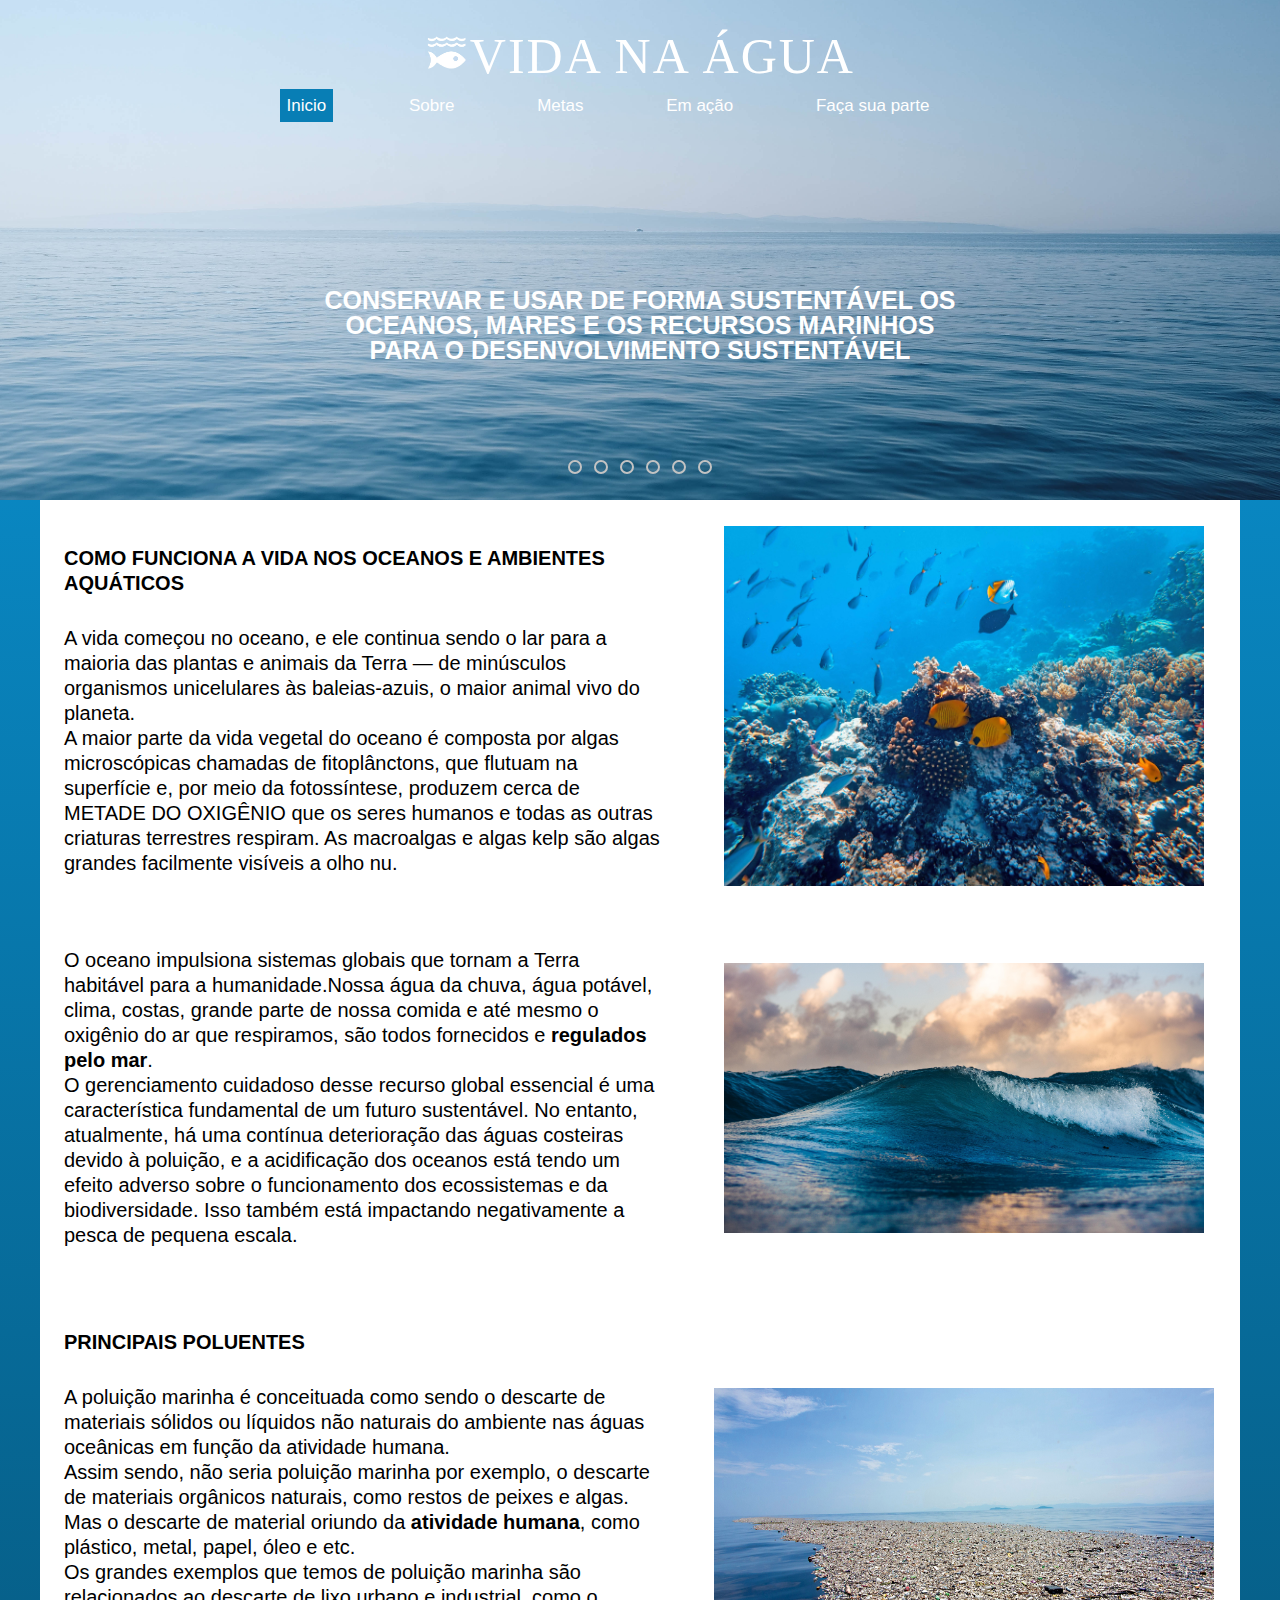
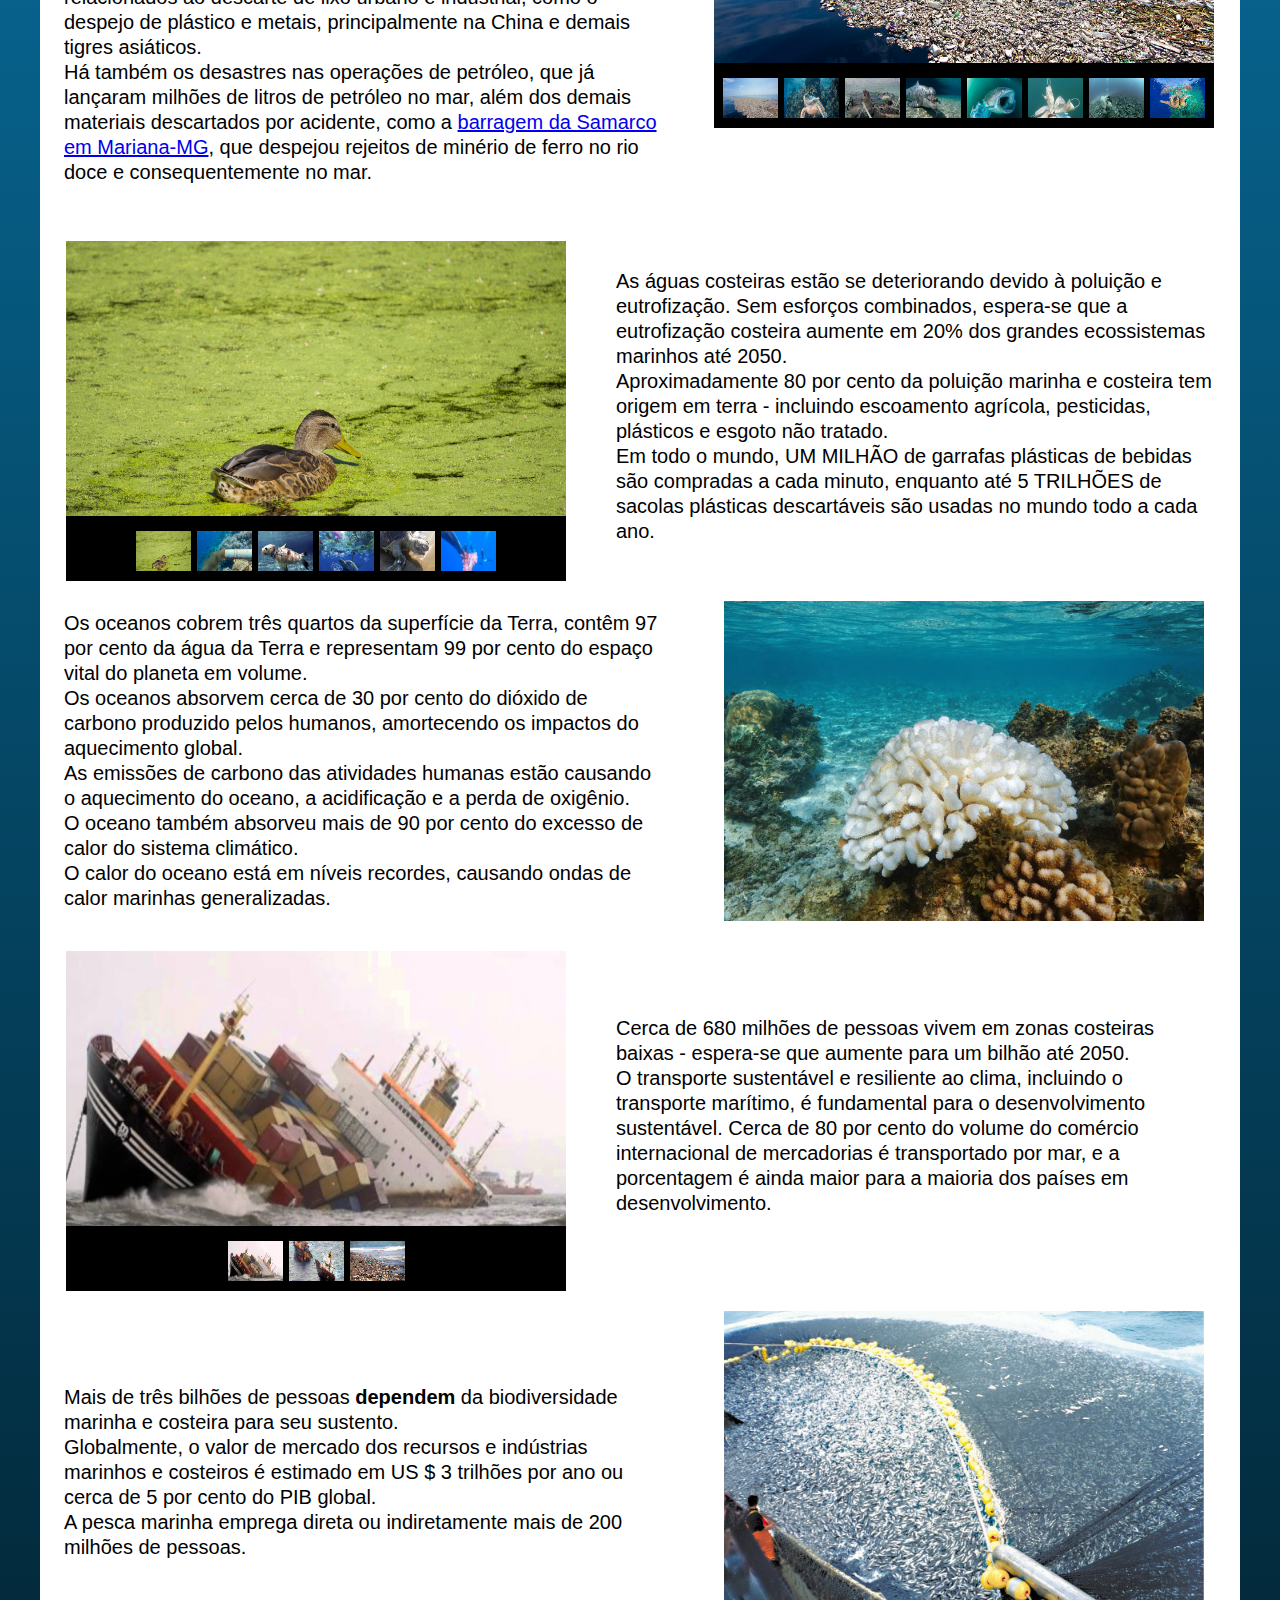
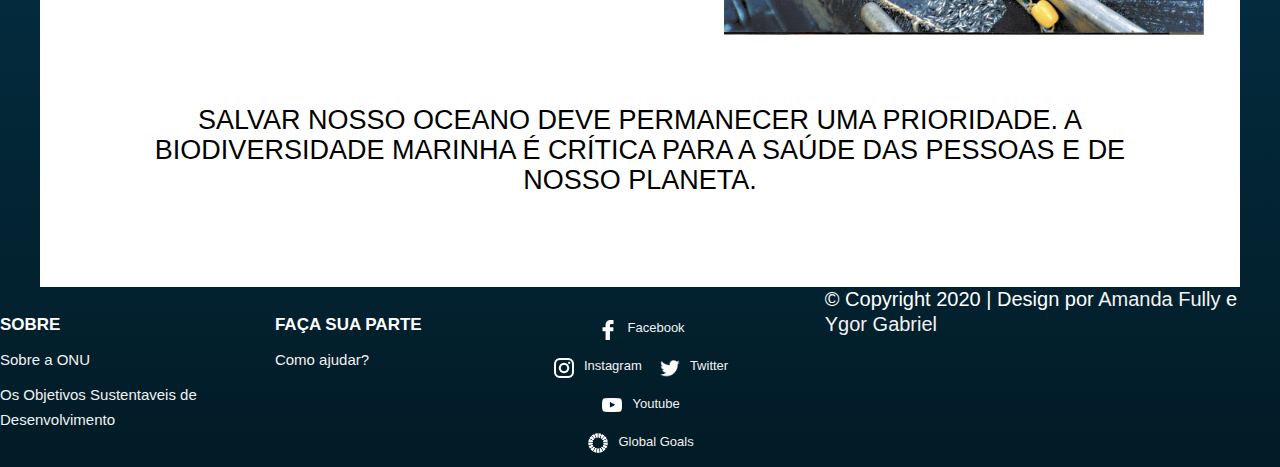
==== commit f0102476: "Update index.html" ====
--- a/trabalho/index.html
+++ b/trabalho/index.html
@@ -2,7 +2,7 @@
 
 <html>
 	<head>
-		<meta charset="utf8">
+		<meta charset="utf-8">
 		<title>Vida na Água</title>
 		<link rel="stylesheet" type="text/css" href="./css/reset.css">
 		<link rel="stylesheet" type="text/css" href="./css/estilos.css">
@@ -185,97 +185,97 @@
 			</div>
 			
 			<figure>
-			<div class="slideshow">
-				<div class="slide">
-					<input type="radio" name="b" id="b1" checked>
-					<input type="radio" name="b" id="b2">
-					<input type="radio" name="b" id="b3">
-					<input type="radio" name="b" id="b4">
-					<input type="radio" name="b" id="b5">
-					<input type="radio" name="b" id="b6">
-					<input type="radio" name="b" id="b7">
-					<input type="radio" name="b" id="b8">
+				<div class="slideshow">
+					<div class="slide">
+						<input type="radio" name="b" id="b1" checked>
+						<input type="radio" name="b" id="b2">
+						<input type="radio" name="b" id="b3">
+						<input type="radio" name="b" id="b4">
+						<input type="radio" name="b" id="b5">
+						<input type="radio" name="b" id="b6">
+						<input type="radio" name="b" id="b7">
+						<input type="radio" name="b" id="b8">
+						
+						<div class="item i1">
+							<img src="./img/imagem_3_1.jpg" class="small_img s1">
+						</div>
+						<div class="item">
+							<img src="./img/imagem_3_2.jpg" class="small_img s1">
+						</div>
+						<div class="item">
+							<img src="./img/imagem_3_3.jpg" class="small_img s1">
+						</div>
+						<div class="item">
+							<img src="./img/imagem_3_4.jpg" class="small_img s1">
+						</div>
+						<div class="item">
+							<img src="./img/imagem_3_5.jpg" class="small_img s1">
+						</div>
+						<div class="item">
+							<img src="./img/imagem_3_6.jpg" class="small_img s1">
+						</div>
+						<div class="item">
+							<img src="./img/imagem_3_7.jpg" class="small_img s1">
+						</div>
+						<div class="item">
+							<img src="./img/imagem_3_8.jpg" class="small_img s1">
+						</div>
+					</div>
 					
-					<div class="item i1">
-						<img src="./img/imagem_3_1.jpg" class="small_img s1">
-					</div>
-					<div class="item">
-						<img src="./img/imagem_3_2.jpg" class="small_img s1">
-					</div>
-					<div class="item">
-						<img src="./img/imagem_3_3.jpg" class="small_img s1">
-					</div>
-					<div class="item">
-						<img src="./img/imagem_3_4.jpg" class="small_img s1">
-					</div>
-					<div class="item">
-						<img src="./img/imagem_3_5.jpg" class="small_img s1">
-					</div>
-					<div class="item">
-						<img src="./img/imagem_3_6.jpg" class="small_img s1">
-					</div>
-					<div class="item">
-						<img src="./img/imagem_3_7.jpg" class="small_img s1">
-					</div>
-					<div class="item">
-						<img src="./img/imagem_3_8.jpg" class="small_img s1">
-					</div>
-				</div>
-				
-				<div class="navegacao">
-					<label for="b1" class="barra"><img src="./img/imagem_3_1.jpg" class="miniatura"></label>
-					<label for="b2" class="barra"><img src="./img/imagem_3_2.jpg" class="miniatura"></label>
-					<label for="b3" class="barra"><img src="./img/imagem_3_3.jpg" class="miniatura"></label>
-					<label for="b4" class="barra"><img src="./img/imagem_3_4.jpg" class="miniatura"></label>
-					<label for="b5" class="barra"><img src="./img/imagem_3_5.jpg" class="miniatura"></label>
-					<label for="b6" class="barra"><img src="./img/imagem_3_6.jpg" class="miniatura"></label>
-					<label for="b7" class="barra"><img src="./img/imagem_3_7.jpg" class="miniatura"></label>
-					<label for="b8" class="barra"><img src="./img/imagem_3_8.jpg" class="miniatura"></label>
-				</div>
-			</div>
-			<figcaption>Clique na imagem para visualização em tela cheia</figcaption>
+					<div class="navegacao">
+						<label for="b1" class="barra"><img src="./img/imagem_3_1.jpg" class="miniatura"></label>
+						<label for="b2" class="barra"><img src="./img/imagem_3_2.jpg" class="miniatura"></label>
+						<label for="b3" class="barra"><img src="./img/imagem_3_3.jpg" class="miniatura"></label>
+						<label for="b4" class="barra"><img src="./img/imagem_3_4.jpg" class="miniatura"></label>
+						<label for="b5" class="barra"><img src="./img/imagem_3_5.jpg" class="miniatura"></label>
+						<label for="b6" class="barra"><img src="./img/imagem_3_6.jpg" class="miniatura"></label>
+						<label for="b7" class="barra"><img src="./img/imagem_3_7.jpg" class="miniatura"></label>
+						<label for="b8" class="barra"><img src="./img/imagem_3_8.jpg" class="miniatura"></label>
+					</div>
+				</div>
+				<figcaption>Clique na imagem para visualização em tela cheia</figcaption>
 			</figure>
 			
 			<figure>
-			<div class="slideshow">
-				<div class="slide">
-					<input type="radio" name="c" id="c1" checked>
-					<input type="radio" name="c" id="c2">
-					<input type="radio" name="c" id="c3">
-					<input type="radio" name="c" id="c4">
-					<input type="radio" name="c" id="c5">
-					<input type="radio" name="c" id="c6">
-	
-					<div class="item i1">
-						<img src="./img/imagem_4_1.jpeg" class="small_img s2">
-					</div>
-					<div class="item">
-						<img src="./img/imagem_4_2.jpg" class="small_img s2">
-					</div>
-					<div class="item">
-						<img src="./img/imagem_4_3.jpg" class="small_img s2">
-					</div>
-					<div class="item">
-						<img src="./img/imagem_4_4.jpg" class="small_img s2">
-					</div>
-					<div class="item">
-						<img src="./img/imagem_4_5.jpg" class="small_img s2">
-					</div>
-					<div class="item">
-						<img src="./img/imagem_4_6.jpg" class="small_img s2">
-					</div>
-				</div>
-				
-				<div class="navegacao">
-					<label for="c1" class="barra"><img src="./img/imagem_4_1.jpeg" class="miniatura"></label>
-					<label for="c2" class="barra"><img src="./img/imagem_4_2.jpg" class="miniatura"></label>
-					<label for="c3" class="barra"><img src="./img/imagem_4_3.jpg" class="miniatura"></label>
-					<label for="c4" class="barra"><img src="./img/imagem_4_4.jpg" class="miniatura"></label>
-					<label for="c5" class="barra"><img src="./img/imagem_4_5.jpg" class="miniatura"></label>
-					<label for="c6" class="barra"><img src="./img/imagem_4_6.jpg" class="miniatura"></label>
-				</div>
-			</div>
-			<figcaption>Clique na imagem para visualização em tela cheia</figcaption>
+				<div class="slideshow">
+					<div class="slide">
+						<input type="radio" name="c" id="c1" checked>
+						<input type="radio" name="c" id="c2">
+						<input type="radio" name="c" id="c3">
+						<input type="radio" name="c" id="c4">
+						<input type="radio" name="c" id="c5">
+						<input type="radio" name="c" id="c6">
+		
+						<div class="item i1">
+							<img src="./img/imagem_4_1.jpeg" class="small_img s2">
+						</div>
+						<div class="item">
+							<img src="./img/imagem_4_2.jpg" class="small_img s2">
+						</div>
+						<div class="item">
+							<img src="./img/imagem_4_3.jpg" class="small_img s2">
+						</div>
+						<div class="item">
+							<img src="./img/imagem_4_4.jpg" class="small_img s2">
+						</div>
+						<div class="item">
+							<img src="./img/imagem_4_5.jpg" class="small_img s2">
+						</div>
+						<div class="item">
+							<img src="./img/imagem_4_6.jpg" class="small_img s2">
+						</div>
+					</div>
+					
+					<div class="navegacao">
+						<label for="c1" class="barra"><img src="./img/imagem_4_1.jpeg" class="miniatura"></label>
+						<label for="c2" class="barra"><img src="./img/imagem_4_2.jpg" class="miniatura"></label>
+						<label for="c3" class="barra"><img src="./img/imagem_4_3.jpg" class="miniatura"></label>
+						<label for="c4" class="barra"><img src="./img/imagem_4_4.jpg" class="miniatura"></label>
+						<label for="c5" class="barra"><img src="./img/imagem_4_5.jpg" class="miniatura"></label>
+						<label for="c6" class="barra"><img src="./img/imagem_4_6.jpg" class="miniatura"></label>
+					</div>
+				</div>
+				<figcaption>Clique na imagem para visualização em tela cheia</figcaption>
 			</figure>
 			
 			<div class="fatos">
@@ -298,30 +298,30 @@
 			<img src="./img/imagem_5.jpg">
 			
 			<figure>
-			<div class="slideshow">
-				<div class="slide">
-					<input type="radio" name="d" id="d1" checked>
-					<input type="radio" name="d" id="d2">
-					<input type="radio" name="d" id="d3">
-	
-					<div class="item i1">
-						<img src="./img/imagem_6_1.jpg" class="small_img s3">
-					</div>
-					<div class="item">
-						<img src="./img/imagem_6_2.jpg" class="small_img s3">
-					</div>
-					<div class="item">
-						<img src="./img/imagem_6_3.jpg" class="small_img s3">
-					</div>
-				</div>
-				
-				<div class="navegacao">
-					<label for="d1" class="barra"><img src="./img/imagem_6_1.jpg" class="miniatura"></label>
-					<label for="d2" class="barra"><img src="./img/imagem_6_2.jpg" class="miniatura"></label>
-					<label for="d3" class="barra"><img src="./img/imagem_6_3.jpg" class="miniatura"></label>
-				</div>
-			</div>
-			<figcaption>Clique na imagem para visualização em tela cheia</figcaption>
+				<div class="slideshow">
+					<div class="slide">
+						<input type="radio" name="d" id="d1" checked>
+						<input type="radio" name="d" id="d2">
+						<input type="radio" name="d" id="d3">
+		
+						<div class="item i1">
+							<img src="./img/imagem_6_1.jpg" class="small_img s3">
+						</div>
+						<div class="item">
+							<img src="./img/imagem_6_2.jpg" class="small_img s3">
+						</div>
+						<div class="item">
+							<img src="./img/imagem_6_3.jpg" class="small_img s3">
+						</div>
+					</div>
+					
+					<div class="navegacao">
+						<label for="d1" class="barra"><img src="./img/imagem_6_1.jpg" class="miniatura"></label>
+						<label for="d2" class="barra"><img src="./img/imagem_6_2.jpg" class="miniatura"></label>
+						<label for="d3" class="barra"><img src="./img/imagem_6_3.jpg" class="miniatura"></label>
+					</div>
+				</div>
+				<figcaption>Clique na imagem para visualização em tela cheia</figcaption>
 			</figure>
 			
 			<div class="fatos">
@@ -369,9 +369,7 @@
 					<a href="https://www.globalgoals.org" target="_blank"><img src="./img/logo_obs.png" alt="logo do OSD"><li>Global Goals</li></a>
 				</ul>
 			</div>
+			<span>© Copyright 2020 | Design por <a href="https://amandafully.github.io/" target="_blank">Amanda Fully</a> e <a href="https://ygorgabriel99.github.io/" target="_blank">Ygor Gabriel</a></span>
 		</footer>
-		<div class="criacao">
-			<p>© Copyright 2020 | Design por <a href="https://amandafully.github.io/" target="_blank">Amanda Fully</a> e <a href="https://ygorgabriel99.github.io/" target="_blank">Ygor Gabriel</a></p>
-		</div>
 	</body>
 </html>
--- a/trabalho/css/estilos.css
+++ b/trabalho/css/estilos.css
@@ -182,23 +182,23 @@
 	
 	header{
 		background-color: #0a97d9;
-		height: 100px;
+		height: 150px;
 		position: sticky;
 		top: 0;
 	}
 	
 	header h1{
 		position: relative;
-		top: 20%;
-		font-size: 70px;
+		top: 25%;
+		font-size: 90px;
 	}
 	
 	#logo{
-		height: 55px;
+		height: 70px;
 	}
 	
 	label img{
-		width: 30px;
+		width: 50px;
 	}
 
 	#check{
@@ -210,17 +210,17 @@
 		padding: 15px;
 		position: absolute;
 		left: 0;
-		top: 20px;
+		top: 30px;
 		z-index: 2;
 	}
 
 	.barra_menu{
 		background-color: #0a97d9;
 		height: 100vh;
-		width: 300px;
+		width: 400px;
 		position: absolute;
 		top: 0;
-		left: -300px;
+		left: -400px;
 		transition: all .2s linear;
 		z-index: 1;
 	}
@@ -231,16 +231,17 @@
 	}
 
 	.menu a{
+		font-size: 30px;
 		position: relative;
-		top: 40px;
-		padding: 20px;
+		top: 65px;
+		padding: 35px;
 		text-align: left;
 		transition: all .2s linear;
 		display: block;
 	}
 
 	#check:checked ~ .barra_menu{
-		transform: translate(300px);
+		transform: translate(400px);
 	}
 	
 	footer{
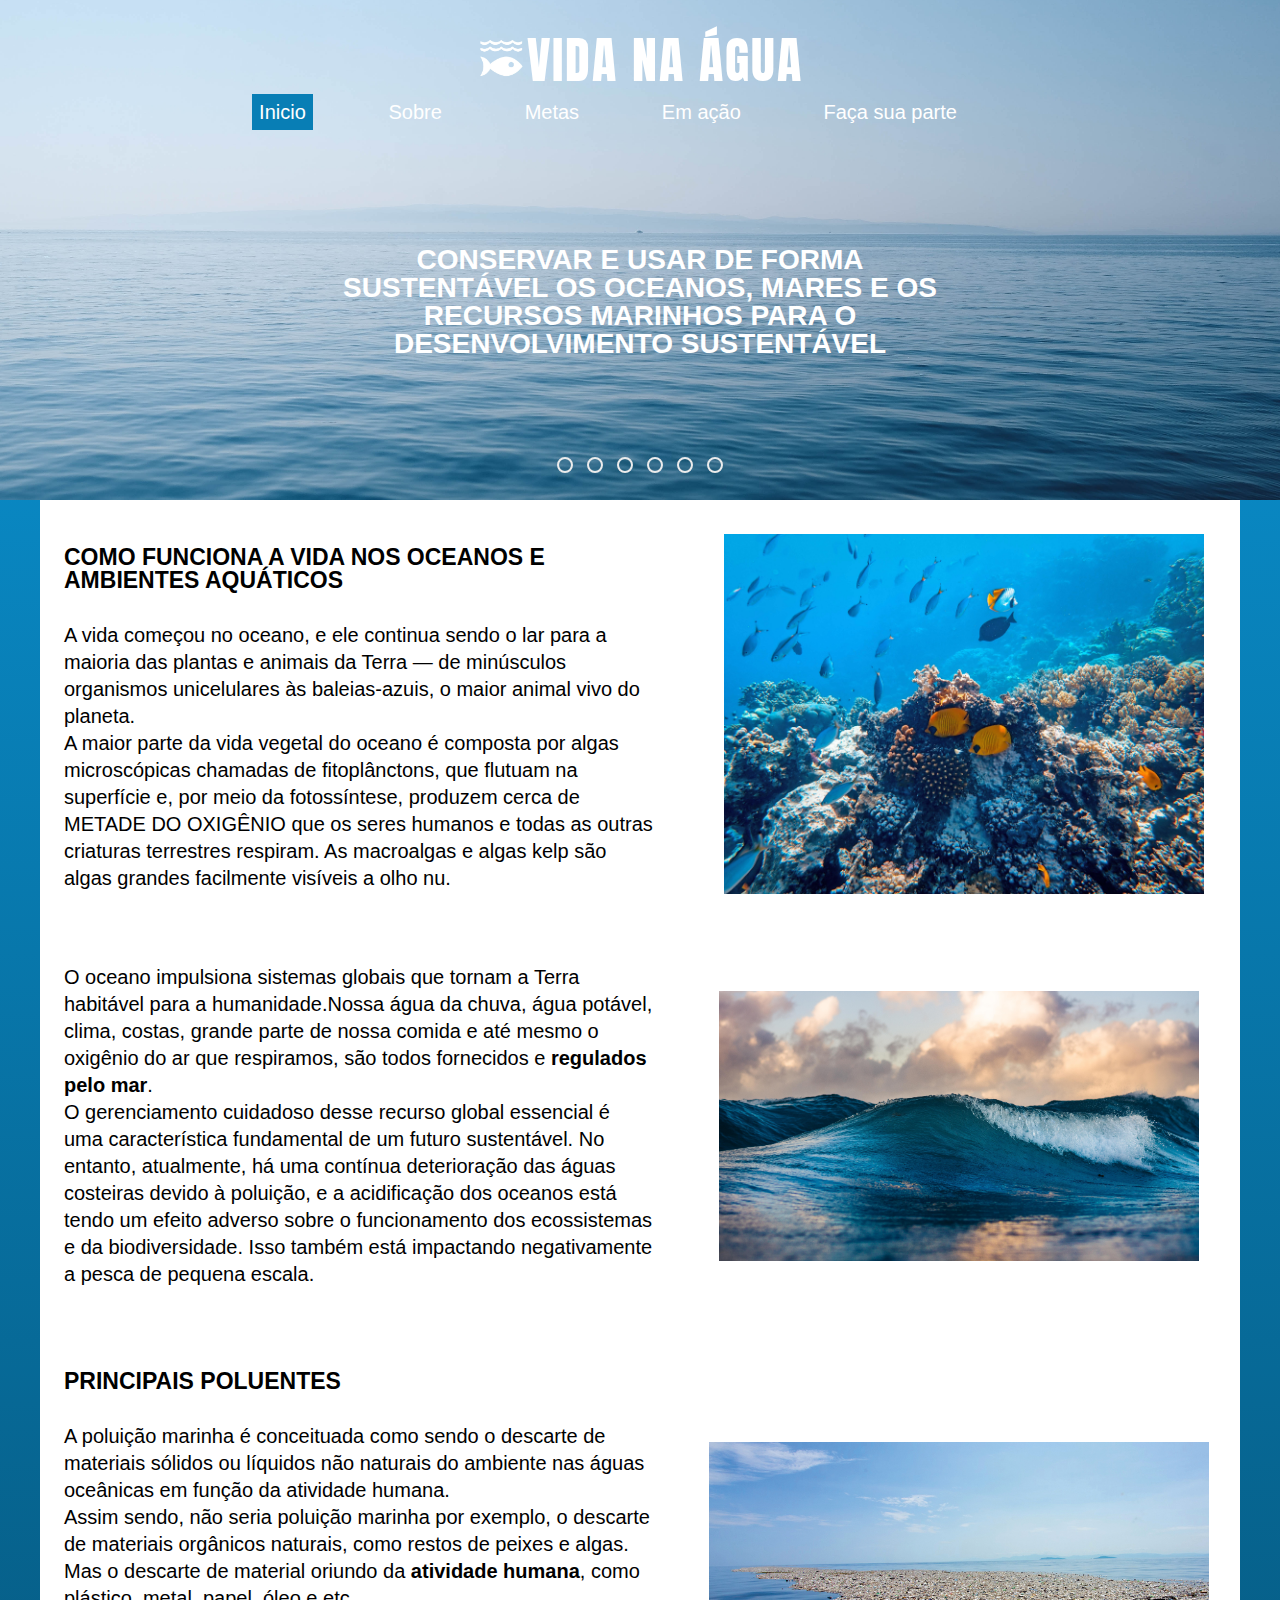
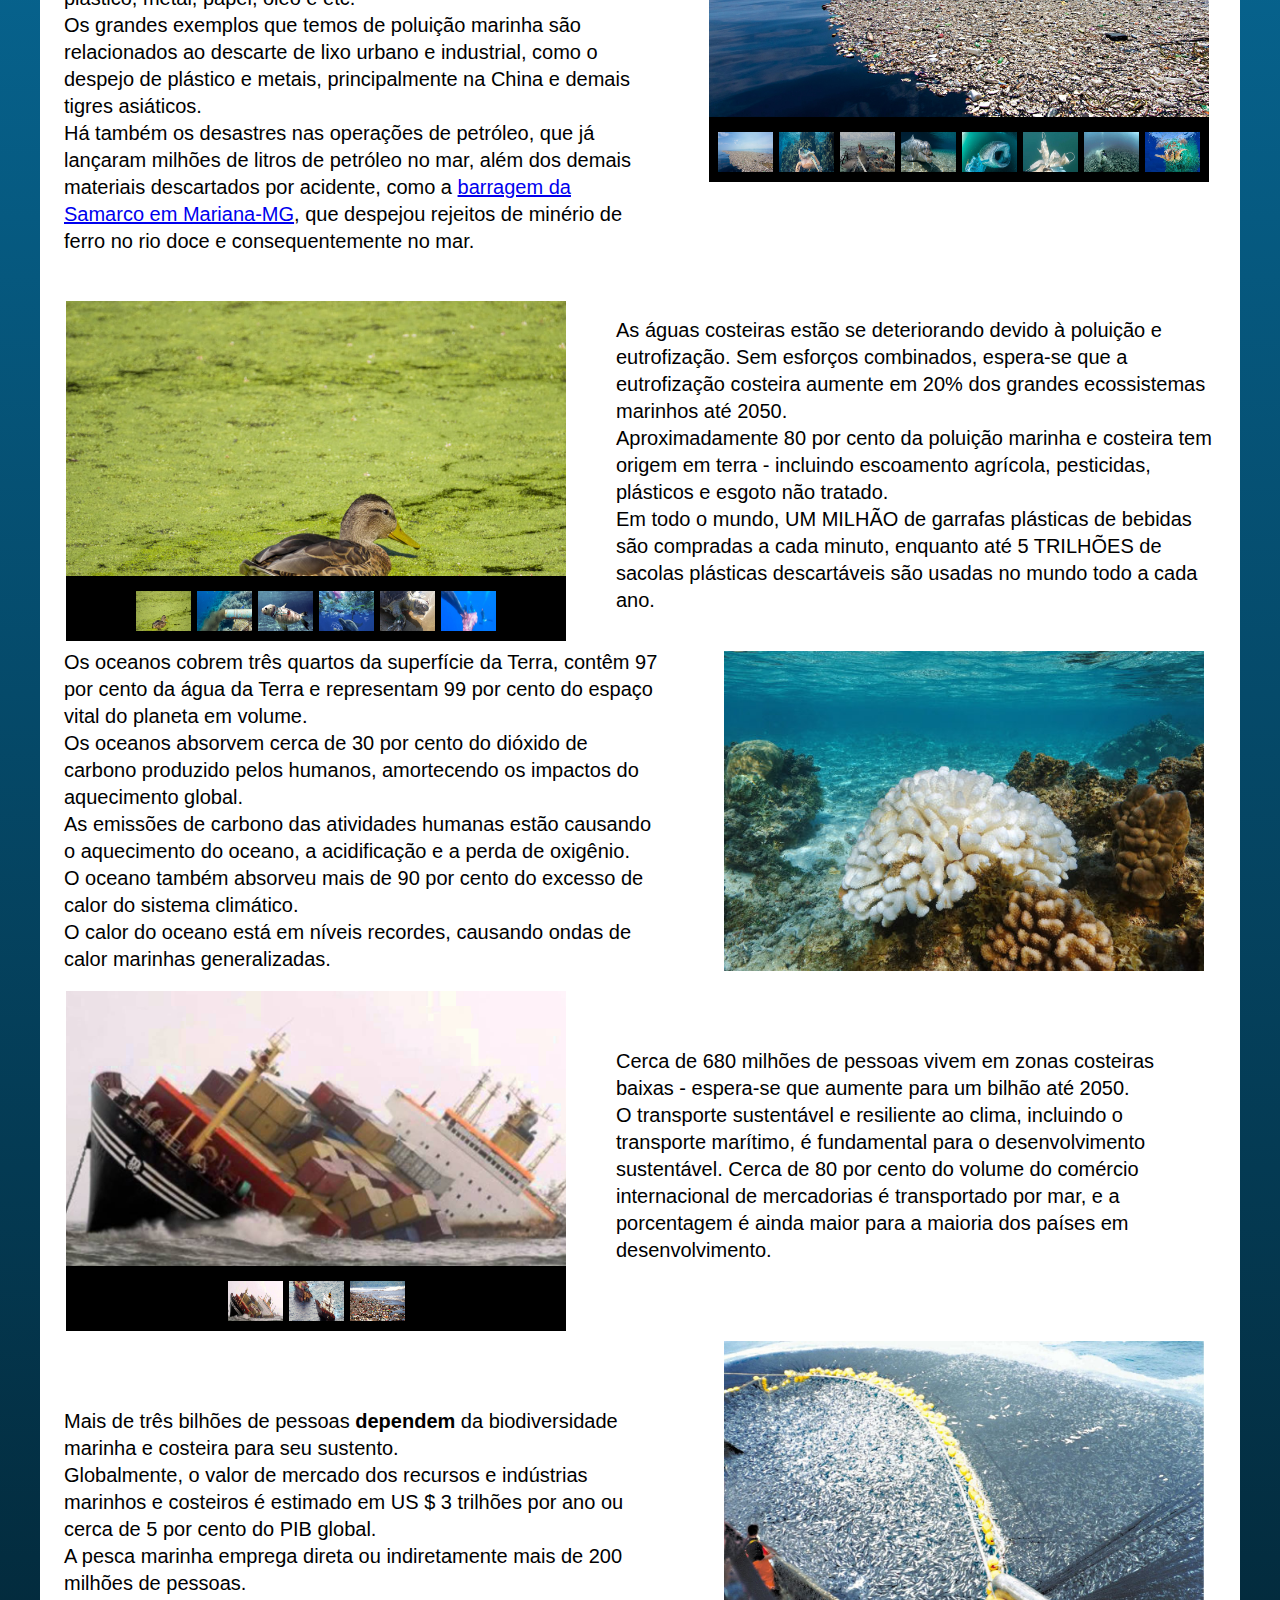
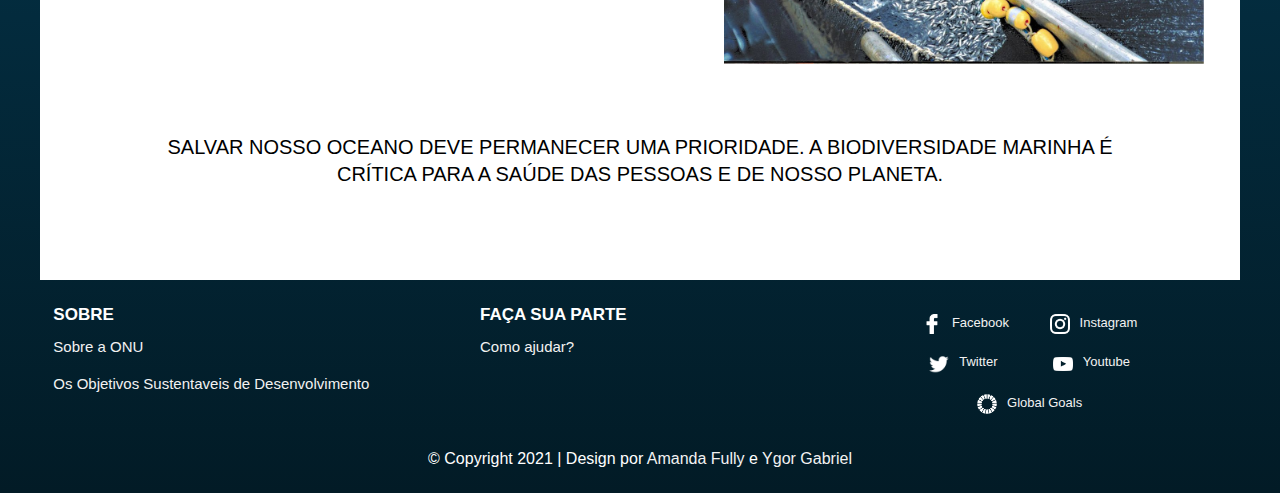
==== commit 5e4e8b75: "Update index.html" ====
--- a/trabalho/index.html
+++ b/trabalho/index.html
@@ -369,7 +369,7 @@
 					<a href="https://www.globalgoals.org" target="_blank"><img src="./img/logo_obs.png" alt="logo do OSD"><li>Global Goals</li></a>
 				</ul>
 			</div>
-			<span>© Copyright 2020 | Design por <a href="https://amandafully.github.io/" target="_blank">Amanda Fully</a> e <a href="https://ygorgabriel99.github.io/" target="_blank">Ygor Gabriel</a></span>
+			<span>© Copyright 2021 | Design por <a href="https://amandafully.github.io/" target="_blank">Amanda Fully</a> e <a href="https://ygorgabriel99.github.io/" target="_blank">Ygor Gabriel</a></span>
 		</footer>
 	</body>
 </html>
--- a/trabalho/css/estilos.css
+++ b/trabalho/css/estilos.css
@@ -1,11 +1,8 @@
-body,div,img{
-	font-family: Arial, sans-serif;
-	font-size: 20px;
-	line-height: 25px;
-}
+@import url('https://fonts.googleapis.com/css2?family=Anton&display=swap');
 
 body{
 	background-image: linear-gradient(#0a97d9,#021b26);
+	font-family: Arial, sans-serif;
 }
 
 .corpo{
@@ -22,17 +19,18 @@
 	color: #ffffff;
 }
 
-header h1{
+h1{
+	display: hidden;
 	position: relative;
 	top: 20%;
-	font-family: Haettenschweiler;
+	font-family: Anton;
 	letter-spacing: 2px;
 	font-size: 50px;
 	text-transform: uppercase;
 	display: flex;
 	align-items: center;
 	justify-content: center;
-	margin: 0 auto;
+	margin: 0 auto 1.5%;
 }
 
 h1 a{
@@ -41,7 +39,7 @@
 }
 
 #logo{
-	height: 38px;
+	height: 43px;
 	margin-right: 2px;
 }
 
@@ -70,27 +68,35 @@
 	background-color: #06597f;
 }
 
+header h2{
+	width: 50%;
+}
+
 h2{
-	margin-left: auto;
-	margin-right: auto;
-	width: 50%;
-	font-size: 25px;
-	text-transform: uppercase;
-	font-weight: bolder;
+	margin: 0 auto;
+	font-size: 28px;
+	text-transform: uppercase;
+	font-weight: bolder;
+	text-align: center;
 }
 
 h3{
+	font-size: 23px;
+	text-transform: uppercase;
+	margin-top: 10px;
+	font-weight: bolder;
+}
+
+p, li{
 	font-size: 20px;
-	text-transform: uppercase;
-	margin-top: 10px;
-	font-weight: bolder;
+	line-height: 27px;
 }
 
 footer{
 	color: #ffffff;
-	height: 180px;
 	display: flex;
 	align-items: flex-start;
+	flex-wrap: wrap;
 	justify-content: space-around;
 	align-content: flex-start;
 }
@@ -127,7 +133,7 @@
 	display: flex;
 	flex-wrap: wrap;
 	justify-content: space-around;
-	width: 70%;
+	width: 80%;
 }
 
 .redes_sociais a{
@@ -142,44 +148,38 @@
 	margin-right: 10px;
 }
 
-.criacao{
+footer span{
+	width: 100%;
+	display: block;
+	text-align: center;
+	color: #ffffff;
+	padding: 2%;
+}
+
+.destaque{
+	text-transform: uppercase;
+}
+
+strong{
+	font-weight: bolder;
+}
+
+figcaption{
 	font-size: 15px;
 	text-align: center;
-	color: #ffffff;
-	padding-bottom: 2%;
-}
-
-.criacao a{
-	color: #fff;
-}
-
-.destaque{
-	text-transform: uppercase;
-}
-
-strong{
-	font-weight: bolder;
-}
-
-@media screen and (min-width: 1000px){
+}
+
+#check{
+	display: none;
+}
+
+@media screen and (min-width: 1100px){
 	#icone{
 		display: none;
 	}
 }
 
-@media screen and (max-width: 1000px){
-	p{
-		font-size: 18px;
-	}
-	
-	h2{
-		font-size: 22px;
-	}
-	
-	h3{
-		font-size: 18px;
-	}
-	
+@media screen and (max-width: 1100px){
 	header{
 		background-color: #0a97d9;
 		height: 150px;
@@ -187,10 +187,11 @@
 		top: 0;
 	}
 	
-	header h1{
+	h1{
 		position: relative;
-		top: 25%;
-		font-size: 90px;
+		top: 20%;
+		font-size: 80px;
+		margin: 0 auto;
 	}
 	
 	#logo{
@@ -198,18 +199,14 @@
 	}
 	
 	label img{
-		width: 50px;
-	}
-
-	#check{
-		display: none;
+		width: 60px;
 	}
 
 	#icone{
 		cursor: pointer;
 		padding: 15px;
 		position: absolute;
-		left: 0;
+		left: 10px;
 		top: 30px;
 		z-index: 2;
 	}
@@ -217,10 +214,10 @@
 	.barra_menu{
 		background-color: #0a97d9;
 		height: 100vh;
-		width: 400px;
+		width: 50vw;
 		position: absolute;
 		top: 0;
-		left: -400px;
+		left: -50vw;
 		transition: all .2s linear;
 		z-index: 1;
 	}
@@ -231,43 +228,50 @@
 	}
 
 	.menu a{
-		font-size: 30px;
+		font-size: 38px;
 		position: relative;
-		top: 65px;
-		padding: 35px;
+		top: 100px;
+		padding: 45px;
+		margin-bottom: 35px;
 		text-align: left;
 		transition: all .2s linear;
 		display: block;
 	}
 
 	#check:checked ~ .barra_menu{
-		transform: translate(400px);
+		transform: translate(50vw);
 	}
 	
 	footer{
-		height: 250px;
+		height: 500px;
 		display: flex;
 		flex-wrap: wrap;
 	}
 
 	footer div{
 		margin: 7px 0 auto;
-		width: 42%;
+		width: 90%;
 		padding-left: 5%;
 		padding-right: 2%;
-		padding-top: 1%;
+		padding-top: 2%;
+		padding-bottom: 2%;
 	}
 	
 	footer img{
-		width: 30px;
+		width: 50px;
 	}
 	
 	footer h4{
-		font-size: 20px;
+		font-size: 35px;
 	}
 	
 	footer li{
-		font-size: 18px;
+		padding: 1% 0;
+		font-size: 30px;
+	}
+	
+	footer span{
+		font-size: 25px;
 	}
 	
 	.redes_sociais{
@@ -281,8 +285,4 @@
 		display: none;
 		text-align: center;	
 	}
-	
-	.criacao p{
-		font-size: 10px;
-	}
-}
+}
--- a/trabalho/css/inicio.css
+++ b/trabalho/css/inicio.css
@@ -15,15 +15,14 @@
 
 .cabecalho-inicio h2{
 	position: relative;
-	top: 40%;
+	top: 30%;
 }
 
 .conteudo, .fatos{
 	margin: 0 2%;
-	font-size: 20px;
-}
-
-@media screen and (min-width: 1200px){
+}
+
+@media screen and (min-width: 1100px){
 	.corpo{
 		display: flex;
 		flex-wrap: wrap;
@@ -44,7 +43,7 @@
 	}
 
 	.conteudo p{
-		max-width: 600px;
+		max-width: 590px;
 	}
 
 	.conteudo h3{
@@ -65,86 +64,7 @@
 	line-height: 30px;
 }
 
-figure{
-	margin: 0 auto;
-	position: relative;
-	max-width: 500px; 
-}
-
-figure figcaption{
-	font-size: 15px;
-	text-align: center;
-	color: #c3c3c3;
-	position: absolute;
-	top: 75%;
-	width: 100%;
-	opacity: 0;
-	background-color: #000000;
-}
-
-figure:hover figcaption{
-	opacity: 1;
-}
-
-@media screen and (max-width: 1200px){
-	.cabecalho-inicio h2{
-		width: 80%;
-		line-height: 35px;
-	}
-	
-	.parte_fixa{
-		position: fixed;
-		background-color: #0a97d9;
-		height: 100px;
-		width: 100%;
-		top: 0;
-		z-index: 1;
-	}
-	
-	.cabecalho-inicio h1{
-		top: 20px;
-	}
-	
-	.corpo{
-		text-align: center;
-		padding-top: 15px;
-	}
-	
-	.corpo img{
-		width: 60%;
-		min-width: 450px;
-		margin: 10px auto;
-	}
-	
-	.conteudo{
-		width: 90%;
-		margin: 0 auto;
-		text-align: left;
-	}
-	
-	.conteudo h3{
-		margin: 5% 0;
-	}
-	
-	.corpo ul{
-		width: 90%;
-		margin: 0 auto;
-		text-align: left;
-	}
-	
-	.corpo img{
-		width: 50%;
-		margin-top: 2%;
-		margin-bottom: 2%;
-	}
-	
-	#final{
-		margin: 0 2%;
-	}
-}
-
 .small_img{
-    height: 100%;
     cursor: pointer;
     transition: all linear 0.4s;
 }
@@ -180,7 +100,7 @@
     height: 100vh;
 	position: relative;
 	margin: 0 auto;
-	max-width: 700px;
+	max-width: 800px;
 	overflow: hidden;
 	display: flex;
     align-items: center;
@@ -188,7 +108,7 @@
 
 .modal_content img{
 	width: 100%;
-	min-width: 700px;
+	min-width: 800px;
 	min-height: 300px;
 }
 
@@ -196,14 +116,15 @@
     color:#fff;
     background-color: #000;
     position: absolute;
-    top:10px;
-    right: 10px;
-    padding: 1% 2%;
-    font-size: 25px;
+    top: 25px;
+    right: 25px;
+    padding: 1% 1.5%;
+    font-size: 50px;
     border:solid 1px #fff;
     transition: all ease-out .4s;
     cursor: pointer;
 }
+
 .bt_close:hover{
     background-color: #f00;
 }
@@ -218,7 +139,7 @@
     top: 45%;
     right: 7%;
     padding: 5px 10px;
-    width: 20px;
+    width: 45px;
     transition: all ease-out .4s;
     cursor: pointer;
 	z-index: 1;
@@ -230,13 +151,13 @@
     top: 45%;
     left: 7%;
     padding: 5px 10px;
-    width: 20px;
+    width: 45px;
     transition: all ease-out .4s;
     cursor: pointer;
 }
 
 .slideshow{
-	margin: 2% auto;
+	/* margin: 2% auto; */
 	max-width: 500px;
 	height: 350px;
 	overflow: hidden;
@@ -278,11 +199,11 @@
 }
 
 header .barra{
-	width: 10px;
-	height: 10px;
-	border: 2px solid #c3c3c3;
+	width: 12px;
+	height: 12px;
+	border: 2px solid #ebebeb;
 	border-radius: 100%;
-	margin: 6px;
+	margin: 7px;
 }
 
 header .barra:hover{
@@ -291,6 +212,27 @@
 
 .miniatura:hover{
 	filter: grayscale(100%);
+}
+
+figure{
+	margin: 0 auto;
+	position: relative;
+	max-width: 500px;
+}
+
+figure figcaption{
+	padding: 10px 0;
+	text-align: center;
+	color: #c3c3c3;
+	position: absolute;
+	top: 75%;
+	width: 100%;
+	opacity: 0;
+	background-color: #000000;
+}
+
+figure:hover figcaption{
+	opacity: 1;
 }
 
 .slide{
@@ -307,7 +249,7 @@
 
 .item img{
 	width: 100%;
-	min-width: 500px;
+	min-width: 600px;
 }
 
 .miniatura{
@@ -397,8 +339,6 @@
 #d3:checked ~ .i1{
 	margin-left: -40%;
 }
-
-/* slides */
 
 .slideshow_cabecalho{
 	position: absolute;
@@ -452,3 +392,108 @@
 		width: 940%;
 	}
 }
+
+@media screen and (max-width: 1100px){
+	header .barra{
+		width: 30px;
+		border-radius: 50px;
+	}
+	
+	.cabecalho-inicio{
+		height: 600px;
+	}
+	
+	.parte_fixa{
+		position: fixed;
+		background-color: #0a97d9;
+		height: 150px;
+		width: 100%;
+		top: 0;
+		z-index: 1;
+	}
+	
+	.slideshow_cabecalho{
+		height: 600px;
+	}
+	
+	.slide_cabecalho{
+		height: 600px;
+	}
+	
+	.slide_cabecalho img{
+		min-height: 600px;
+		height: 100%;
+	}
+	
+	.cabecalho-inicio h2{
+		width: 85%;
+		line-height: 35px;
+	}
+	
+	.cabecalho-inicio h1{
+		top: 30px;
+	}
+	
+	.corpo{
+		text-align: center;
+		padding-top: 15px;
+	}
+	
+	.conteudo{
+		width: 90%;
+		margin: 0 auto;
+		text-align: left;
+	}
+	
+	.conteudo h3{
+		margin: 5% 0;
+	}
+	
+	.corpo ul{
+		width: 90%;
+		margin: 0 auto;
+		text-align: left;
+	}
+	
+	.corpo img{
+		width: 80%;
+		margin-top: 2%;
+		margin-bottom: 2%;
+	}
+	
+	#final{
+		margin: 0 2%;
+	}
+	
+	.bt_ant img{
+		top: 50vh;
+	}
+	
+	.bt_prox img{
+		top: 50vh;
+	}
+	
+	.slideshow{
+		position: relative;
+		min-width: 800px;
+		height: 450px;
+	}
+	
+	.slide .item{
+		width: 800px;
+	}
+
+	.slide .item img{
+		width: 110%;
+		min-width: 800px;
+	}
+	
+	figure{
+		max-width: 800px;
+	}
+	
+	figure figcaption{
+		top: 78%;
+		font-size: 20px;
+	}
+}
